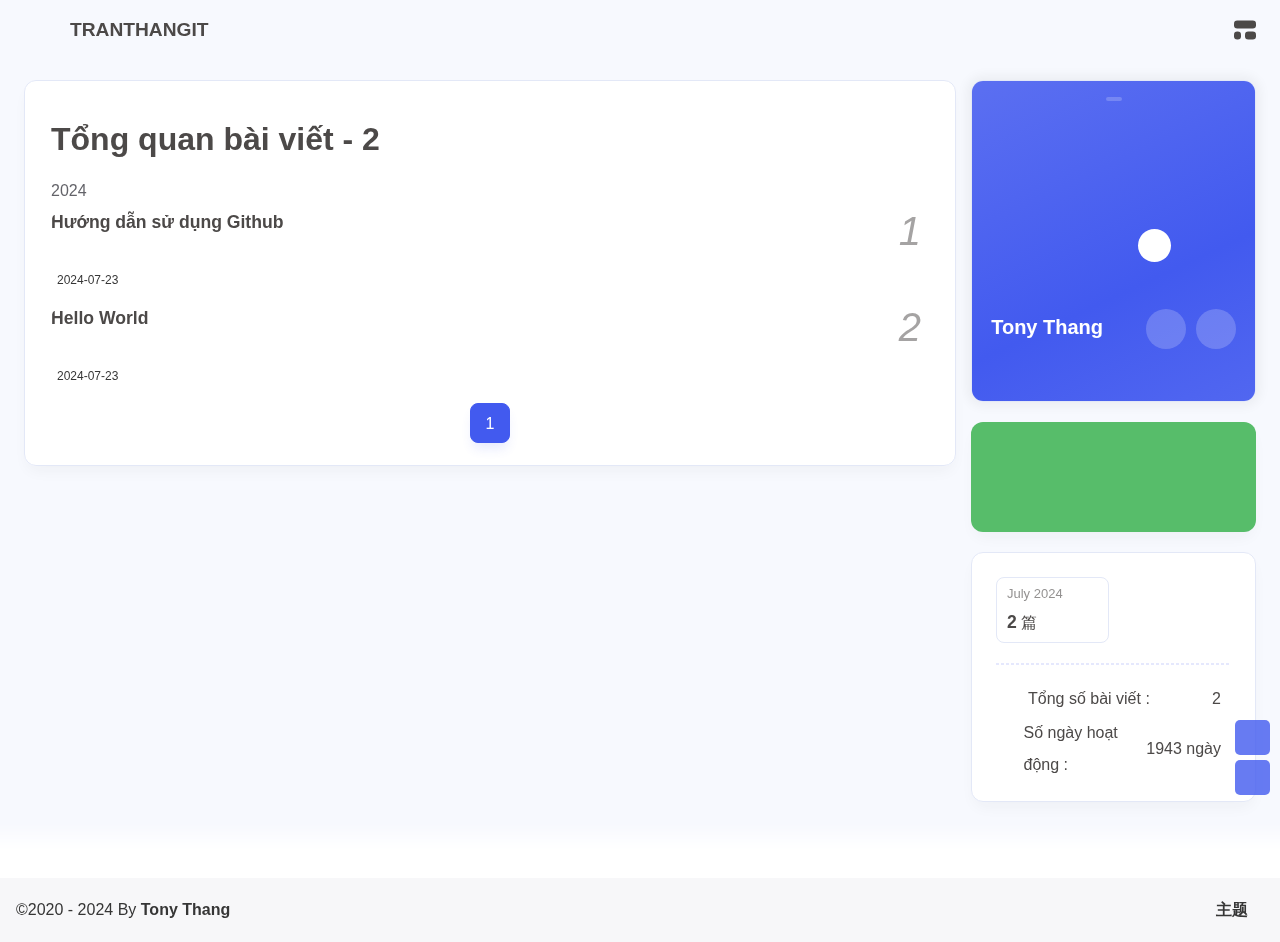
==== archives/index.html @ 361371e6 "Site updated: 2024-07-23 13:48:23" ====
<!DOCTYPE html><html lang="vn" data-theme="light"><head><meta charset="UTF-8"><meta http-equiv="X-UA-Compatible" content="IE=edge"><meta name="viewport" content="width=device-width, initial-scale=1.0, user-scalable=no"><title>Lưu trữ | TRANTHANGIT</title><meta name="author" content="Tony Thang"><meta name="copyright" content="Tony Thang"><meta name="format-detection" content="telephone=no"><meta name="theme-color" content="#f7f9fe"><meta name="mobile-web-app-capable" content="yes"><meta name="apple-touch-fullscreen" content="yes"><meta name="apple-mobile-web-app-title" content="Lưu trữ"><meta name="application-name" content="Lưu trữ"><meta name="apple-mobile-web-app-capable" content="yes"><meta name="apple-mobile-web-app-status-bar-style" content="#f7f9fe"><meta property="og:type" content="website"><meta property="og:title" content="Lưu trữ"><meta property="og:url" content="https://tranthangitblog.github.io/archives/index.html"><meta property="og:site_name" content="TRANTHANGIT"><meta property="og:description" content="Lưu trữ"><meta property="og:locale" content="vn"><meta property="og:image" content="https://bu.dusays.com/2023/04/27/64496e511b09c.jpg"><meta property="article:author" content="Tony Thang"><meta property="article:tag"><meta name="twitter:card" content="summary"><meta name="twitter:image" content="https://bu.dusays.com/2023/04/27/64496e511b09c.jpg"><meta name="description" content="Lưu trữ"><link rel="shortcut icon" href="/favicon.ico"><link rel="canonical" href="https://tranthangitblog.github.io/archives/"><link rel="preconnect" href="//cdn.cbd.int"/><meta name="google-site-verification" content="xxx"/><meta name="baidu-site-verification" content="code-xxx"/><meta name="msvalidate.01" content="xxx"/><link rel="stylesheet" href="/css/index.css"><link rel="stylesheet" href="https://cdn.cbd.int/node-snackbar@0.1.16/dist/snackbar.min.css" media="print" onload="this.media='all'"><link rel="stylesheet" href="https://cdn.cbd.int/@fancyapps/ui@5.0.28/dist/fancybox/fancybox.css" media="print" onload="this.media='all'"><script>const GLOBAL_CONFIG = {
  linkPageTop: undefined,
  peoplecanvas: {"enable":true,"img":"https://upload-bbs.miyoushe.com/upload/2023/09/03/125766904/ee23df8517f3c3e3efc4145658269c06_5714860933110284659.png"},
  postHeadAiDescription: {"enable":true,"gptName":"AnZhiYu","mode":"local","switchBtn":false,"btnLink":"https://afdian.net/item/886a79d4db6711eda42a52540025c377","randomNum":3,"basicWordCount":1000,"key":"xxxx","Referer":"https://xx.xx/"},
  diytitle: {"enable":true,"leaveTitle":"w(ﾟДﾟ)w 不要走！再看看嘛！","backTitle":"♪(^∇^*)欢迎肥来！"},
  LA51: undefined,
  greetingBox: undefined,
  twikooEnvId: '',
  commentBarrageConfig:undefined,
  music_page_default: "nav_music",
  root: '/',
  preloader: {"source":3},
  friends_vue_info: undefined,
  navMusic: true,
  mainTone: undefined,
  authorStatus: {"skills":["🤖️ 数码科技爱好者","🔍 分享与热心帮助","🏠 智能家居小能手","🔨 设计开发一条龙","🤝 专修交互与设计","🏃 脚踏实地行动派","🧱 团队小组发动机","💢 壮汉人狠话不多"]},
  algolia: undefined,
  localSearch: undefined,
  translate: {"defaultEncoding":2,"translateDelay":0,"msgToTraditionalChinese":"Sự phức tạp","msgToSimplifiedChinese":"đơn giản","rightMenuMsgToTraditionalChinese":"Chuyển sang truyền thống","rightMenuMsgToSimplifiedChinese":"Biến thành đơn giản hóa"},
  noticeOutdate: undefined,
  highlight: {"plugin":"highlight.js","highlightCopy":true,"highlightLang":true,"highlightHeightLimit":330},
  copy: {
    success: 'Sao chép thành công',
    error: 'Lỗi sao chép',
    noSupport: 'Trình duyệt không hỗ trợ'
  },
  relativeDate: {
    homepage: false,
    simplehomepage: true,
    post: false
  },
  runtime: 'ngày',
  date_suffix: {
    just: 'Vừa xong',
    min: 'phút trước',
    hour: 'giờ trước',
    day: 'ngày trước',
    month: 'tháng trước'
  },
  copyright: {"copy":true,"copyrightEbable":false,"limitCount":50,"languages":{"author":"Tác giả: Tony Thang","link":"Liên kết: ","source":"Nguồn: TRANTHANGIT","info":"Bản quyền thuộc về tác giả. Vui lòng liên hệ tác giả để được phép sử dụng thương mại. Ghi rõ nguồn khi sử dụng phi thương mại.","copySuccess":"Sao chép thành công. Vui lòng ghi rõ địa chỉ bài viết khi sao chép hoặc chia sẻ."}},
  lightbox: 'fancybox',
  Snackbar: {"chs_to_cht":"Bạn đã chuyển sang chữ phồn thể","cht_to_chs":"Bạn đã chuyển sang chữ giản thể","day_to_night":"Bạn đã chuyển sang chế độ tối","night_to_day":"Bạn đã chuyển sang chế độ sáng","bgLight":"#425AEF","bgDark":"#1f1f1f","position":"top-center"},
  source: {
    justifiedGallery: {
      js: 'https://cdn.cbd.int/flickr-justified-gallery@2.1.2/dist/fjGallery.min.js',
      css: 'https://cdn.cbd.int/flickr-justified-gallery@2.1.2/dist/fjGallery.css'
    }
  },
  isPhotoFigcaption: false,
  islazyload: true,
  isAnchor: false,
  shortcutKey: undefined,
  autoDarkmode: true
}</script><script id="config-diff">var GLOBAL_CONFIG_SITE = {
  configTitle: 'TRANTHANGIT',
  title: 'Lưu trữ',
  postAI: '',
  pageFillDescription: '',
  isPost: false,
  isHome: false,
  isHighlightShrink: false,
  isToc: false,
  postUpdate: '2024-07-23 13:48:21',
  postMainColor: '',
}</script><noscript><style type="text/css">
  #nav {
    opacity: 1
  }
  .justified-gallery img {
    opacity: 1
  }

  #recent-posts time,
  #post-meta time {
    display: inline !important
  }
</style></noscript><script>(win=>{
      win.saveToLocal = {
        set: (key, value, ttl) => {
          if (ttl === 0) return
          const now = Date.now()
          const expiry = now + ttl * 86400000
          const item = {
            value,
            expiry
          }
          localStorage.setItem(key, JSON.stringify(item))
        },
      
        get: key => {
          const itemStr = localStorage.getItem(key)
      
          if (!itemStr) {
            return undefined
          }
          const item = JSON.parse(itemStr)
          const now = Date.now()
      
          if (now > item.expiry) {
            localStorage.removeItem(key)
            return undefined
          }
          return item.value
        }
      }
    
      win.getScript = (url, attr = {}) => new Promise((resolve, reject) => {
        const script = document.createElement('script')
        script.src = url
        script.async = true
        script.onerror = reject
        script.onload = script.onreadystatechange = function() {
          const loadState = this.readyState
          if (loadState && loadState !== 'loaded' && loadState !== 'complete') return
          script.onload = script.onreadystatechange = null
          resolve()
        }

        Object.keys(attr).forEach(key => {
          script.setAttribute(key, attr[key])
        })

        document.head.appendChild(script)
      })
    
      win.getCSS = (url, id = false) => new Promise((resolve, reject) => {
        const link = document.createElement('link')
        link.rel = 'stylesheet'
        link.href = url
        if (id) link.id = id
        link.onerror = reject
        link.onload = link.onreadystatechange = function() {
          const loadState = this.readyState
          if (loadState && loadState !== 'loaded' && loadState !== 'complete') return
          link.onload = link.onreadystatechange = null
          resolve()
        }
        document.head.appendChild(link)
      })
    
      win.activateDarkMode = () => {
        document.documentElement.setAttribute('data-theme', 'dark')
        if (document.querySelector('meta[name="theme-color"]') !== null) {
          document.querySelector('meta[name="theme-color"]').setAttribute('content', '#18171d')
        }
      }
      win.activateLightMode = () => {
        document.documentElement.setAttribute('data-theme', 'light')
        if (document.querySelector('meta[name="theme-color"]') !== null) {
          document.querySelector('meta[name="theme-color"]').setAttribute('content', '#f7f9fe')
        }
      }
      const t = saveToLocal.get('theme')
    
          const isDarkMode = window.matchMedia('(prefers-color-scheme: dark)').matches
          const isLightMode = window.matchMedia('(prefers-color-scheme: light)').matches
          const isNotSpecified = window.matchMedia('(prefers-color-scheme: no-preference)').matches
          const hasNoSupport = !isDarkMode && !isLightMode && !isNotSpecified

          if (t === undefined) {
            if (isLightMode) activateLightMode()
            else if (isDarkMode) activateDarkMode()
            else if (isNotSpecified || hasNoSupport) {
              const now = new Date()
              const hour = now.getHours()
              const isNight = hour <= 6 || hour >= 18
              isNight ? activateDarkMode() : activateLightMode()
            }
            window.matchMedia('(prefers-color-scheme: dark)').addListener(e => {
              if (saveToLocal.get('theme') === undefined) {
                e.matches ? activateDarkMode() : activateLightMode()
              }
            })
          } else if (t === 'light') activateLightMode()
          else activateDarkMode()
        
      const asideStatus = saveToLocal.get('aside-status')
      if (asideStatus !== undefined) {
        if (asideStatus === 'hide') {
          document.documentElement.classList.add('hide-aside')
        } else {
          document.documentElement.classList.remove('hide-aside')
        }
      }
    
      const detectApple = () => {
        if(/iPad|iPhone|iPod|Macintosh/.test(navigator.userAgent)){
          document.documentElement.classList.add('apple')
        }
      }
      detectApple()
    })(window)</script><meta name="generator" content="Hexo 7.3.0"></head><body data-type="anzhiyu"><div id="web_bg"></div><div id="an_music_bg"></div><div id="loading-box" onclick="document.getElementById(&quot;loading-box&quot;).classList.add(&quot;loaded&quot;)"><div class="loading-bg"><img class="loading-img nolazyload" alt="加载头像" src="https://npm.elemecdn.com/anzhiyu-blog-static@1.0.4/img/avatar.jpg"/><div class="loading-image-dot"></div></div></div><script>const preloader = {
  endLoading: () => {
    document.getElementById('loading-box').classList.add("loaded");
  },
  initLoading: () => {
    document.getElementById('loading-box').classList.remove("loaded")
  }
}
window.addEventListener('load',()=> { preloader.endLoading() })
setTimeout(function(){preloader.endLoading();},10000)

if (true) {
  document.addEventListener('pjax:send', () => { preloader.initLoading() })
  document.addEventListener('pjax:complete', () => { preloader.endLoading() })
}</script><link rel="stylesheet" href="https://cdn.cbd.int/anzhiyu-theme-static@1.1.10/progress_bar/progress_bar.css"/><script async="async" src="https://cdn.cbd.int/pace-js@1.2.4/pace.min.js" data-pace-options="{ &quot;restartOnRequestAfter&quot;:false,&quot;eventLag&quot;:false}"></script><div class="page" id="body-wrap"><header class="not-top-img" id="page-header"><nav id="nav"><div id="nav-group"><span id="blog_name"><div class="back-home-button"><i class="anzhiyufont anzhiyu-icon-grip-vertical"></i><div class="back-menu-list-groups"><div class="back-menu-list-group"><div class="back-menu-list-title">网页</div><div class="back-menu-list"><a class="back-menu-item" target="_blank" rel="noopener" href="https://blog.anheyu.com/" title="博客"><img class="back-menu-item-icon" src= "[data-uri]" onerror="this.onerror=null,this.src=&quot;/img/404.jpg&quot;" data-lazy-src="/img/favicon.ico" alt="博客"/><span class="back-menu-item-text">博客</span></a></div></div><div class="back-menu-list-group"><div class="back-menu-list-title">项目</div><div class="back-menu-list"><a class="back-menu-item" target="_blank" rel="noopener" href="https://image.anheyu.com/" title="安知鱼图床"><img class="back-menu-item-icon" src= "[data-uri]" onerror="this.onerror=null,this.src=&quot;/img/404.jpg&quot;" data-lazy-src="https://image.anheyu.com/favicon.ico" alt="安知鱼图床"/><span class="back-menu-item-text">安知鱼图床</span></a></div></div></div></div><a id="site-name" href="/" accesskey="h"><div class="title">TRANTHANGIT</div><i class="anzhiyufont anzhiyu-icon-house-chimney"></i></a><div id="he-plugin-simple"></div><script>var WIDGET = {
  "CONFIG": {
    "modules": "0124",
    "background": "2",
    "tmpColor": "FFFFFF",
    "tmpSize": "16",
    "cityColor": "FFFFFF",
    "citySize": "16",
    "aqiColor": "E8D87B",
    "aqiSize": "16",
    "weatherIconSize": "24",
    "alertIconSize": "18",
    "padding": "10px 10px 10px 10px",
    "shadow": "0",
    "language": "auto",
    "borderRadius": "20",
    "fixed": "true",
    "vertical": "top",
    "horizontal": "left",
    "left": "20",
    "top": "7.1",
    "key": "df245676fb434a0691ead1c63341cd94"
  }
}
</script><link rel="stylesheet" href="https://widget.qweather.net/simple/static/css/he-simple.css?v=1.4.0"/><script src="https://widget.qweather.net/simple/static/js/he-simple.js?v=1.4.0"></script></span><div class="mask-name-container"><div id="name-container"><a id="page-name" href="javascript:anzhiyu.scrollToDest(0, 500)">PAGE_NAME</a></div></div><div id="menus"></div><div id="nav-right"><div class="nav-button only-home" id="travellings_button" title="随机前往一个开往项目网站"><a class="site-page" onclick="anzhiyu.totraveling()" title="随机前往一个开往项目网站" href="javascript:void(0);" rel="external nofollow" data-pjax-state="external"><i class="anzhiyufont anzhiyu-icon-train"></i></a></div><div class="nav-button" id="randomPost_button"><a class="site-page" onclick="toRandomPost()" title="随机前往一个文章" href="javascript:void(0);"><i class="anzhiyufont anzhiyu-icon-dice"></i></a></div><input id="center-console" type="checkbox"/><label class="widget" for="center-console" title="中控台" onclick="anzhiyu.switchConsole();"><i class="left"></i><i class="widget center"></i><i class="widget right"></i></label><div id="console"><div class="console-card-group-reward"><ul class="reward-all console-card"><li class="reward-item"><a href="https://npm.elemecdn.com/anzhiyu-blog@1.1.6/img/post/common/qrcode-weichat.png" target="_blank"><img class="post-qr-code-img" alt="微信" src= "[data-uri]" onerror="this.onerror=null,this.src=&quot;/img/404.jpg&quot;" data-lazy-src="https://npm.elemecdn.com/anzhiyu-blog@1.1.6/img/post/common/qrcode-weichat.png"/></a><div class="post-qr-code-desc">微信</div></li><li class="reward-item"><a href="https://npm.elemecdn.com/anzhiyu-blog@1.1.6/img/post/common/qrcode-alipay.png" target="_blank"><img class="post-qr-code-img" alt="支付宝" src= "[data-uri]" onerror="this.onerror=null,this.src=&quot;/img/404.jpg&quot;" data-lazy-src="https://npm.elemecdn.com/anzhiyu-blog@1.1.6/img/post/common/qrcode-alipay.png"/></a><div class="post-qr-code-desc">支付宝</div></li></ul></div><div class="console-card-group"><div class="console-card-group-left"><div class="console-card" id="card-newest-comments"><div class="card-content"><div class="author-content-item-tips">互动</div><span class="author-content-item-title"> Bình luận mới nhất</span></div><div class="aside-list"><span>Đang tải...</span></div></div></div><div class="console-card-group-right"><div class="console-card tags"><div class="card-content"><div class="author-content-item-tips">兴趣点</div><span class="author-content-item-title">寻找你感兴趣的领域</span></div></div><div class="console-card history"><div class="item-headline"><i class="anzhiyufont anzhiyu-icon-box-archiv"></i><span>文章</span></div><div class="card-archives"><div class="item-headline"><i class="anzhiyufont anzhiyu-icon-archive"></i><span>Lưu trữ</span></div><ul class="card-archive-list"><li class="card-archive-list-item"><a class="card-archive-list-link" href="/archives/2024/07/"><span class="card-archive-list-date">July 2024</span><div class="card-archive-list-count-group"><span class="card-archive-list-count">2</span><span>篇</span></div></a></li></ul></div><hr/></div></div></div><div class="button-group"><div class="console-btn-item"><a class="darkmode_switchbutton" title="显示模式切换" href="javascript:void(0);"><i class="anzhiyufont anzhiyu-icon-moon"></i></a></div><div class="console-btn-item" id="consoleHideAside" onclick="anzhiyu.hideAsideBtn()" title="边栏显示控制"><a class="asideSwitch"><i class="anzhiyufont anzhiyu-icon-arrows-left-right"></i></a></div><div class="console-btn-item" id="consoleMusic" onclick="anzhiyu.musicToggle()" title="音乐开关"><a class="music-switch"><i class="anzhiyufont anzhiyu-icon-music"></i></a></div></div><div class="console-mask" onclick="anzhiyu.hideConsole()" href="javascript:void(0);"></div></div><div class="nav-button" id="nav-totop"><a class="totopbtn" href="javascript:void(0);"><i class="anzhiyufont anzhiyu-icon-arrow-up"></i><span id="percent" onclick="anzhiyu.scrollToDest(0,500)">0</span></a></div><div id="toggle-menu"><a class="site-page" href="javascript:void(0);" title="切换"><i class="anzhiyufont anzhiyu-icon-bars"></i></a></div></div></div></nav></header><main id="blog-container"><div class="layout" id="content-inner"><div id="archive"><div class="article-sort-title">Tổng quan bài viết - 2</div><div class="article-sort"><div class="article-sort-item year"><span>2024</span></div><div class="article-sort-item no-article-cover"><div class="article-sort-item-info"><a class="article-sort-item-title" href="/2024/07/23/huong-dan-dung-github/" title="Hướng dẫn sử dụng Github">Hướng dẫn sử dụng Github</a><span class="article-sort-item-index">1</span><div class="article-meta-wrap"><div class="article-sort-item-time"><i class="anzhiyufont anzhiyu-icon-calendar-alt"></i><time class="post-meta-date-created" datetime="2024-07-23T05:43:00.144Z" title="Đăng vào 2024-07-23 12:43:00">2024-07-23</time></div></div></div></div><div class="article-sort-item no-article-cover"><div class="article-sort-item-info"><a class="article-sort-item-title" href="/2024/07/23/hello-world/" title="Hello World">Hello World</a><span class="article-sort-item-index">2</span><div class="article-meta-wrap"><div class="article-sort-item-time"><i class="anzhiyufont anzhiyu-icon-calendar-alt"></i><time class="post-meta-date-created" datetime="2024-07-23T02:43:08.341Z" title="Đăng vào 2024-07-23 09:43:08">2024-07-23</time></div></div></div></div></div><nav id="pagination"><div class="pagination"><span class="page-number current">1</span></div></nav></div><div class="aside-content" id="aside-content"><div class="card-widget card-info"><div class="card-content"><div class="author-info__sayhi" id="author-info__sayhi" onclick="anzhiyu.changeSayHelloText()"></div><div class="author-info-avatar"><img class="avatar-img" src= "[data-uri]" onerror="this.onerror=null,this.src=&quot;/img/404.jpg&quot;" data-lazy-src="https://bu.dusays.com/2023/04/27/64496e511b09c.jpg" onerror="this.onerror=null;this.src='/img/friend_404.gif'" alt="avatar"/><div class="author-status"><img class="g-status" src= "[data-uri]" onerror="this.onerror=null,this.src=&quot;/img/404.jpg&quot;" data-lazy-src="https://parspng.com/wp-content/uploads/2022/07/tickpng.parspng.com-4.png" alt="status"/></div></div><div class="author-info__description"></div><div class="author-info__bottom-group"><a class="author-info__bottom-group-left" href="/"><h1 class="author-info__name">Tony Thang</h1><div class="author-info__desc"></div></a><div class="card-info-social-icons is-center"><a class="social-icon faa-parent animated-hover" href="https://github.com/anzhiyu-c" target="_blank" title="Github"><i class="anzhiyufont anzhiyu-icon-github"></i></a><a class="social-icon faa-parent animated-hover" href="https://space.bilibili.com/372204786" target="_blank" title="BiliBili"><i class="anzhiyufont anzhiyu-icon-bilibili"></i></a></div></div></div></div><div class="card-widget anzhiyu-right-widget" id="card-wechat" onclick="null"><div id="flip-wrapper"><div id="flip-content"><div class="face" style="background: url(https://bu.dusays.com/2023/01/13/63c02edf44033.png) center center / 100% no-repeat"></div><div class="back face" style="background: url(https://bu.dusays.com/2023/05/13/645fa415e8694.png) center center / 100% no-repeat"></div></div></div></div><div class="sticky_layout"><div class="card-widget"><div class="card-archives"><div class="item-headline"><i class="anzhiyufont anzhiyu-icon-archive"></i><span>Lưu trữ</span></div><ul class="card-archive-list"><li class="card-archive-list-item"><a class="card-archive-list-link" href="/archives/2024/07/"><span class="card-archive-list-date">July 2024</span><div class="card-archive-list-count-group"><span class="card-archive-list-count">2</span><span>篇</span></div></a></li></ul></div><hr/><div class="card-webinfo"><div class="item-headline"><i class="anzhiyufont anzhiyu-icon-chart-line"></i><span>Thông tin website</span></div><div class="webinfo"><div class="webinfo-item"><div class="webinfo-item-title"><i class="anzhiyufont anzhiyu-icon-file-lines"></i><div class="item-name">Tổng số bài viết :</div></div><div class="item-count">2</div></div><div class="webinfo-item"><div class="webinfo-item-title"><i class="anzhiyufont anzhiyu-icon-stopwatch"></i><div class="item-name">Số ngày hoạt động :</div></div><div class="item-count" id="runtimeshow" data-publishDate="2021-03-31T17:00:00.000Z"><i class="anzhiyufont anzhiyu-icon-spinner anzhiyu-spin"></i></div></div></div></div></div></div></div></div></main><footer id="footer"><div id="footer-wrap"></div><div id="footer-bar"><div class="footer-bar-links"><div class="footer-bar-left"><div id="footer-bar-tips"><div class="copyright">&copy;2020 - 2024 By <a class="footer-bar-link" href="/" title="Tony Thang" target="_blank">Tony Thang</a></div></div><div id="footer-type-tips"></div></div><div class="footer-bar-right"><a class="footer-bar-link" target="_blank" rel="noopener" href="https://github.com/anzhiyu-c/hexo-theme-anzhiyu" title="主题">主题</a></div></div></div></footer></div><div id="sidebar"><div id="menu-mask"></div><div id="sidebar-menus"><div class="sidebar-site-data site-data is-center"><a href="/archives/" title="archive"><div class="headline">Bài viết</div><div class="length-num">2</div></a><a href="/tags/" title="tag"><div class="headline">Thẻ</div><div class="length-num">0</div></a><a href="/categories/" title="category"><div class="headline">Danh mục</div><div class="length-num">0</div></a></div><span class="sidebar-menu-item-title">Chức năng</span><div class="sidebar-menu-item"><a class="darkmode_switchbutton menu-child" href="javascript:void(0);" title="Chế độ hiển thị"><i class="anzhiyufont anzhiyu-icon-circle-half-stroke"></i><span>Chế độ hiển thị</span></a></div><div class="back-menu-list-groups"><div class="back-menu-list-group"><div class="back-menu-list-title">网页</div><div class="back-menu-list"><a class="back-menu-item" target="_blank" rel="noopener" href="https://blog.anheyu.com/" title="博客"><img class="back-menu-item-icon" src= "[data-uri]" onerror="this.onerror=null,this.src=&quot;/img/404.jpg&quot;" data-lazy-src="/img/favicon.ico" alt="博客"/><span class="back-menu-item-text">博客</span></a></div></div><div class="back-menu-list-group"><div class="back-menu-list-title">项目</div><div class="back-menu-list"><a class="back-menu-item" target="_blank" rel="noopener" href="https://image.anheyu.com/" title="安知鱼图床"><img class="back-menu-item-icon" src= "[data-uri]" onerror="this.onerror=null,this.src=&quot;/img/404.jpg&quot;" data-lazy-src="https://image.anheyu.com/favicon.ico" alt="安知鱼图床"/><span class="back-menu-item-text">安知鱼图床</span></a></div></div></div><span class="sidebar-menu-item-title">标签</span></div></div><div id="rightside"><div id="rightside-config-hide"><button id="translateLink" type="button" title="Chuyển đổi giản thể/phồn thể">Sự phức tạp</button><button id="darkmode" type="button" title="Chuyển đổi chế độ sáng/tối"><i class="anzhiyufont anzhiyu-icon-circle-half-stroke"></i></button><button id="hide-aside-btn" type="button" title="Chuyển đổi một cột/hai cột"><i class="anzhiyufont anzhiyu-icon-arrows-left-right"></i></button></div><div id="rightside-config-show"><button id="rightside-config" type="button" title="Cài đặt"><i class="anzhiyufont anzhiyu-icon-gear"></i></button><button id="go-up" type="button" title="Về đầu trang"><i class="anzhiyufont anzhiyu-icon-arrow-up"></i></button></div></div><div id="nav-music"><a id="nav-music-hoverTips" onclick="anzhiyu.musicToggle()" accesskey="m">播放音乐</a><div id="console-music-bg"></div><meting-js id="8152976493" server="netease" type="playlist" mutex="true" preload="none" theme="var(--anzhiyu-main)" data-lrctype="0" order="random" volume="0.7"></meting-js></div><div id="rightMenu"><div class="rightMenu-group rightMenu-small"><div class="rightMenu-item" id="menu-backward"><i class="anzhiyufont anzhiyu-icon-arrow-left"></i></div><div class="rightMenu-item" id="menu-forward"><i class="anzhiyufont anzhiyu-icon-arrow-right"></i></div><div class="rightMenu-item" id="menu-refresh"><i class="anzhiyufont anzhiyu-icon-arrow-rotate-right" style="font-size: 1rem;"></i></div><div class="rightMenu-item" id="menu-top"><i class="anzhiyufont anzhiyu-icon-arrow-up"></i></div></div><div class="rightMenu-group rightMenu-line rightMenuPlugin"><div class="rightMenu-item" id="menu-copytext"><i class="anzhiyufont anzhiyu-icon-copy"></i><span>复制选中文本</span></div><div class="rightMenu-item" id="menu-pastetext"><i class="anzhiyufont anzhiyu-icon-paste"></i><span>粘贴文本</span></div><a class="rightMenu-item" id="menu-commenttext"><i class="anzhiyufont anzhiyu-icon-comment-medical"></i><span>引用到评论</span></a><div class="rightMenu-item" id="menu-newwindow"><i class="anzhiyufont anzhiyu-icon-window-restore"></i><span>新窗口打开</span></div><div class="rightMenu-item" id="menu-copylink"><i class="anzhiyufont anzhiyu-icon-link"></i><span>复制链接地址</span></div><div class="rightMenu-item" id="menu-copyimg"><i class="anzhiyufont anzhiyu-icon-images"></i><span>复制此图片</span></div><div class="rightMenu-item" id="menu-downloadimg"><i class="anzhiyufont anzhiyu-icon-download"></i><span>下载此图片</span></div><div class="rightMenu-item" id="menu-newwindowimg"><i class="anzhiyufont anzhiyu-icon-window-restore"></i><span>新窗口打开图片</span></div><div class="rightMenu-item" id="menu-search"><i class="anzhiyufont anzhiyu-icon-magnifying-glass"></i><span>站内搜索</span></div><div class="rightMenu-item" id="menu-searchBaidu"><i class="anzhiyufont anzhiyu-icon-magnifying-glass"></i><span>百度搜索</span></div><div class="rightMenu-item" id="menu-music-toggle"><i class="anzhiyufont anzhiyu-icon-play"></i><span>播放音乐</span></div><div class="rightMenu-item" id="menu-music-back"><i class="anzhiyufont anzhiyu-icon-backward"></i><span>切换到上一首</span></div><div class="rightMenu-item" id="menu-music-forward"><i class="anzhiyufont anzhiyu-icon-forward"></i><span>切换到下一首</span></div><div class="rightMenu-item" id="menu-music-playlist" onclick="window.open(&quot;https://y.qq.com/n/ryqq/playlist/8802438608&quot;, &quot;_blank&quot;);" style="display: none;"><i class="anzhiyufont anzhiyu-icon-radio"></i><span>查看所有歌曲</span></div><div class="rightMenu-item" id="menu-music-copyMusicName"><i class="anzhiyufont anzhiyu-icon-copy"></i><span>复制歌名</span></div></div><div class="rightMenu-group rightMenu-line rightMenuOther"><a class="rightMenu-item menu-link" id="menu-randomPost"><i class="anzhiyufont anzhiyu-icon-shuffle"></i><span>随便逛逛</span></a><a class="rightMenu-item menu-link" href="/categories/"><i class="anzhiyufont anzhiyu-icon-cube"></i><span>博客分类</span></a><a class="rightMenu-item menu-link" href="/tags/"><i class="anzhiyufont anzhiyu-icon-tags"></i><span>文章标签</span></a></div><div class="rightMenu-group rightMenu-line rightMenuOther"><a class="rightMenu-item" id="menu-copy" href="javascript:void(0);"><i class="anzhiyufont anzhiyu-icon-copy"></i><span>复制地址</span></a><a class="rightMenu-item" id="menu-commentBarrage" href="javascript:void(0);"><i class="anzhiyufont anzhiyu-icon-message"></i><span class="menu-commentBarrage-text">关闭热评</span></a><a class="rightMenu-item" id="menu-darkmode" href="javascript:void(0);"><i class="anzhiyufont anzhiyu-icon-circle-half-stroke"></i><span class="menu-darkmode-text">深色模式</span></a><a class="rightMenu-item" id="menu-translate" href="javascript:void(0);"><i class="anzhiyufont anzhiyu-icon-language"></i><span>Chuyển sang truyền thống</span></a></div></div><div id="rightmenu-mask"></div><div><script src="/js/utils.js"></script><script src="/js/main.js"></script><script src="/js/tw_cn.js"></script><script src="https://cdn.cbd.int/@fancyapps/ui@5.0.28/dist/fancybox/fancybox.umd.js"></script><script src="https://cdn.cbd.int/instant.page@5.2.0/instantpage.js" type="module"></script><script src="https://cdn.cbd.int/vanilla-lazyload@17.8.5/dist/lazyload.iife.min.js"></script><script src="https://cdn.cbd.int/node-snackbar@0.1.16/dist/snackbar.min.js"></script><canvas id="universe"></canvas><script async src="https://npm.elemecdn.com/anzhiyu-theme-static@1.0.0/dark/dark.js"></script><script>// 消除控制台打印
var HoldLog = console.log;
console.log = function () {};
let now1 = new Date();
queueMicrotask(() => {
  const Log = function () {
    HoldLog.apply(console, arguments);
  }; //在恢复前输出日志
  const grt = new Date("04/01/2021 00:00:00"); //此处修改你的建站时间或者网站上线时间
  now1.setTime(now1.getTime() + 250);
  const days = (now1 - grt) / 1000 / 60 / 60 / 24;
  const dnum = Math.floor(days);
  const ascll = [
    `欢迎使用安知鱼!`,
    `生活明朗, 万物可爱`,
    `
        
       █████╗ ███╗   ██╗███████╗██╗  ██╗██╗██╗   ██╗██╗   ██╗
      ██╔══██╗████╗  ██║╚══███╔╝██║  ██║██║╚██╗ ██╔╝██║   ██║
      ███████║██╔██╗ ██║  ███╔╝ ███████║██║ ╚████╔╝ ██║   ██║
      ██╔══██║██║╚██╗██║ ███╔╝  ██╔══██║██║  ╚██╔╝  ██║   ██║
      ██║  ██║██║ ╚████║███████╗██║  ██║██║   ██║   ╚██████╔╝
      ╚═╝  ╚═╝╚═╝  ╚═══╝╚══════╝╚═╝  ╚═╝╚═╝   ╚═╝    ╚═════╝
        
        `,
    "已上线",
    dnum,
    "天",
    "©2020 By 安知鱼 V1.6.12",
  ];
  const ascll2 = [`NCC2-036`, `调用前置摄像头拍照成功，识别为【小笨蛋】.`, `Photo captured: `, `🤪`];

  setTimeout(
    Log.bind(
      console,
      `\n%c${ascll[0]} %c ${ascll[1]} %c ${ascll[2]} %c${ascll[3]}%c ${ascll[4]}%c ${ascll[5]}\n\n%c ${ascll[6]}\n`,
      "color:#425AEF",
      "",
      "color:#425AEF",
      "color:#425AEF",
      "",
      "color:#425AEF",
      ""
    )
  );
  setTimeout(
    Log.bind(
      console,
      `%c ${ascll2[0]} %c ${ascll2[1]} %c \n${ascll2[2]} %c\n${ascll2[3]}\n`,
      "color:white; background-color:#4fd953",
      "",
      "",
      'background:url("https://npm.elemecdn.com/anzhiyu-blog@1.1.6/img/post/common/tinggge.gif") no-repeat;font-size:450%'
    )
  );

  setTimeout(Log.bind(console, "%c WELCOME %c 你好，小笨蛋.", "color:white; background-color:#4f90d9", ""));

  setTimeout(
    console.warn.bind(
      console,
      "%c ⚡ Powered by 安知鱼 %c 你正在访问 Tony Thang 的博客.",
      "color:white; background-color:#f0ad4e",
      ""
    )
  );

  setTimeout(Log.bind(console, "%c W23-12 %c 你已打开控制台.", "color:white; background-color:#4f90d9", ""));

  setTimeout(
    console.warn.bind(console, "%c S013-782 %c 你现在正处于监控中.", "color:white; background-color:#d9534f", "")
  );
});</script><script async src="/anzhiyu/random.js"></script><div class="js-pjax"><input type="hidden" name="page-type" id="page-type" value="anzhiyu"></div><script>var visitorMail = "";
</script><script async data-pjax src="https://cdn.cbd.int/anzhiyu-theme-static@1.0.0/waterfall/waterfall.js"></script><script src="https://lf3-cdn-tos.bytecdntp.com/cdn/expire-1-M/qrcodejs/1.0.0/qrcode.min.js"></script><link rel="stylesheet" href="https://cdn.cbd.int/anzhiyu-theme-static@1.1.9/icon/ali_iconfont_css.css"><link rel="stylesheet" href="https://cdn.cbd.int/anzhiyu-theme-static@1.0.0/aplayer/APlayer.min.css" media="print" onload="this.media='all'"><script src="https://cdn.cbd.int/anzhiyu-blog-static@1.0.1/js/APlayer.min.js"></script><script src="https://cdn.cbd.int/hexo-anzhiyu-music@1.0.1/assets/js/Meting2.min.js"></script><script src="https://cdn.cbd.int/pjax@0.2.8/pjax.min.js"></script><script>let pjaxSelectors = ["head > title","#config-diff","#body-wrap","#rightside-config-hide","#rightside-config-show",".js-pjax"]
var pjax = new Pjax({
  elements: 'a:not([target="_blank"])',
  selectors: pjaxSelectors,
  cacheBust: false,
  analytics: false,
  scrollRestoration: false
})

document.addEventListener('pjax:send', function () {
  // removeEventListener scroll 
  anzhiyu.removeGlobalFnEvent('pjax')
  anzhiyu.removeGlobalFnEvent('themeChange')

  document.getElementById('rightside').classList.remove('rightside-show')
  
  if (window.aplayers) {
    for (let i = 0; i < window.aplayers.length; i++) {
      if (!window.aplayers[i].options.fixed) {
        window.aplayers[i].destroy()
      }
    }
  }

  typeof typed === 'object' && typed.destroy()

  //reset readmode
  const $bodyClassList = document.body.classList
  $bodyClassList.contains('read-mode') && $bodyClassList.remove('read-mode')
})

document.addEventListener('pjax:complete', function () {
  window.refreshFn()

  document.querySelectorAll('script[data-pjax]').forEach(item => {
    const newScript = document.createElement('script')
    const content = item.text || item.textContent || item.innerHTML || ""
    Array.from(item.attributes).forEach(attr => newScript.setAttribute(attr.name, attr.value))
    newScript.appendChild(document.createTextNode(content))
    item.parentNode.replaceChild(newScript, item)
  })

  GLOBAL_CONFIG.islazyload && window.lazyLoadInstance.update()

  typeof panguInit === 'function' && panguInit()

  // google analytics
  typeof gtag === 'function' && gtag('config', '', {'page_path': window.location.pathname});

  // baidu analytics
  typeof _hmt === 'object' && _hmt.push(['_trackPageview',window.location.pathname]);

  typeof loadMeting === 'function' && document.getElementsByClassName('aplayer').length && loadMeting()

  // prismjs
  typeof Prism === 'object' && Prism.highlightAll()
})

document.addEventListener('pjax:error', e => {
  if (e.request.status === 404) {
    pjax.loadUrl('/404.html')
  }
})</script><script charset="UTF-8" src="https://cdn.cbd.int/anzhiyu-theme-static@1.1.5/accesskey/accesskey.js"></script></div><div id="popup-window"><div class="popup-window-title">通知</div><div class="popup-window-divider"></div><div class="popup-window-content"><div class="popup-tip">你好呀</div><div class="popup-link"><i class="anzhiyufont anzhiyu-icon-arrow-circle-right"></i></div></div></div></body></html>
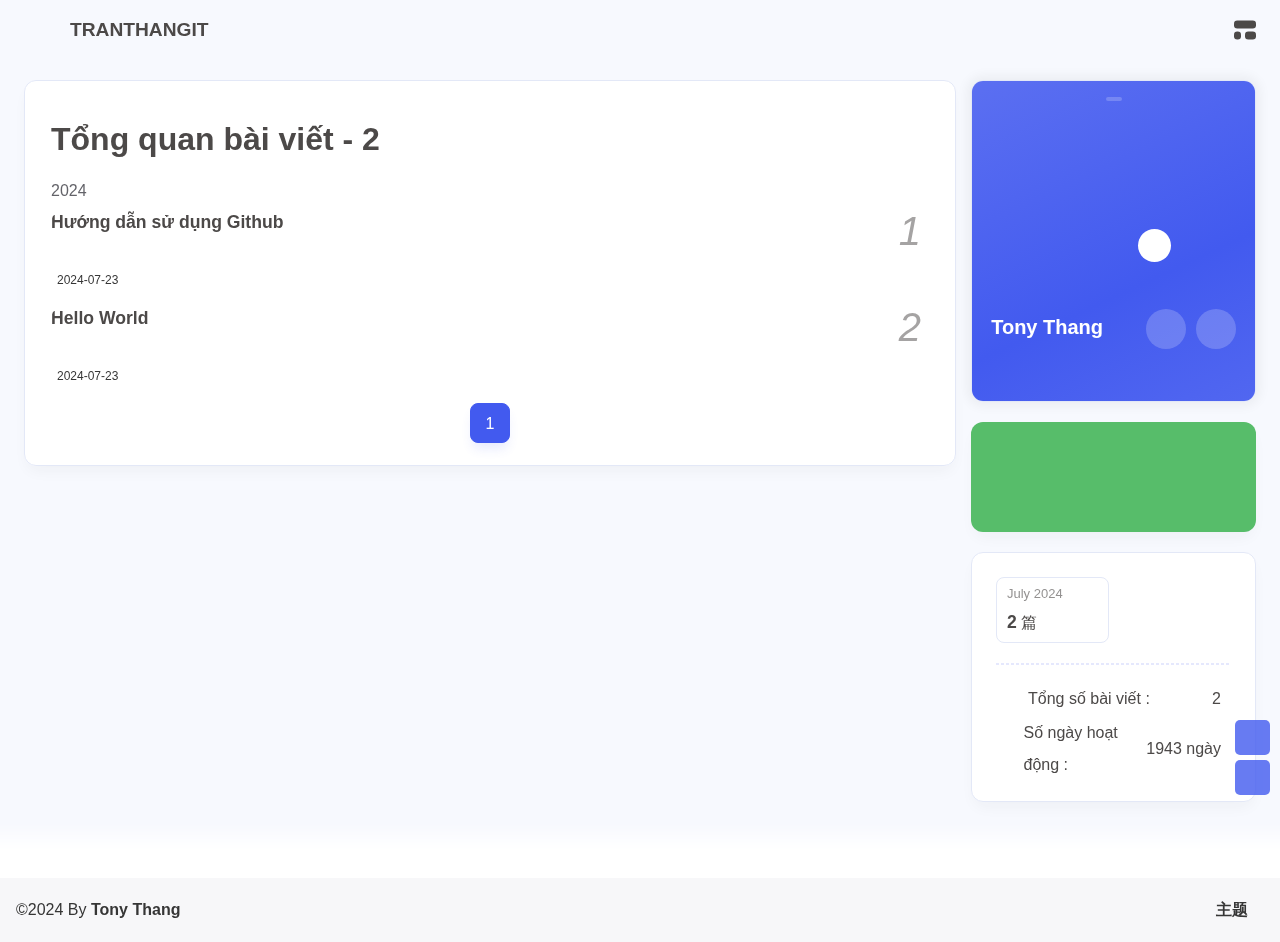
==== commit edfcdce2: "Site updated: 2024-07-23 14:00:34" ====
--- a/archives/index.html
+++ b/archives/index.html
@@ -60,7 +60,7 @@
   isHome: false,
   isHighlightShrink: false,
   isToc: false,
-  postUpdate: '2024-07-23 13:48:21',
+  postUpdate: '2024-07-23 14:00:31',
   postMainColor: '',
 }</script><noscript><style type="text/css">
   #nav {
@@ -227,7 +227,7 @@
     "key": "df245676fb434a0691ead1c63341cd94"
   }
 }
-</script><link rel="stylesheet" href="https://widget.qweather.net/simple/static/css/he-simple.css?v=1.4.0"/><script src="https://widget.qweather.net/simple/static/js/he-simple.js?v=1.4.0"></script></span><div class="mask-name-container"><div id="name-container"><a id="page-name" href="javascript:anzhiyu.scrollToDest(0, 500)">PAGE_NAME</a></div></div><div id="menus"></div><div id="nav-right"><div class="nav-button only-home" id="travellings_button" title="随机前往一个开往项目网站"><a class="site-page" onclick="anzhiyu.totraveling()" title="随机前往一个开往项目网站" href="javascript:void(0);" rel="external nofollow" data-pjax-state="external"><i class="anzhiyufont anzhiyu-icon-train"></i></a></div><div class="nav-button" id="randomPost_button"><a class="site-page" onclick="toRandomPost()" title="随机前往一个文章" href="javascript:void(0);"><i class="anzhiyufont anzhiyu-icon-dice"></i></a></div><input id="center-console" type="checkbox"/><label class="widget" for="center-console" title="中控台" onclick="anzhiyu.switchConsole();"><i class="left"></i><i class="widget center"></i><i class="widget right"></i></label><div id="console"><div class="console-card-group-reward"><ul class="reward-all console-card"><li class="reward-item"><a href="https://npm.elemecdn.com/anzhiyu-blog@1.1.6/img/post/common/qrcode-weichat.png" target="_blank"><img class="post-qr-code-img" alt="微信" src= "[data-uri]" onerror="this.onerror=null,this.src=&quot;/img/404.jpg&quot;" data-lazy-src="https://npm.elemecdn.com/anzhiyu-blog@1.1.6/img/post/common/qrcode-weichat.png"/></a><div class="post-qr-code-desc">微信</div></li><li class="reward-item"><a href="https://npm.elemecdn.com/anzhiyu-blog@1.1.6/img/post/common/qrcode-alipay.png" target="_blank"><img class="post-qr-code-img" alt="支付宝" src= "[data-uri]" onerror="this.onerror=null,this.src=&quot;/img/404.jpg&quot;" data-lazy-src="https://npm.elemecdn.com/anzhiyu-blog@1.1.6/img/post/common/qrcode-alipay.png"/></a><div class="post-qr-code-desc">支付宝</div></li></ul></div><div class="console-card-group"><div class="console-card-group-left"><div class="console-card" id="card-newest-comments"><div class="card-content"><div class="author-content-item-tips">互动</div><span class="author-content-item-title"> Bình luận mới nhất</span></div><div class="aside-list"><span>Đang tải...</span></div></div></div><div class="console-card-group-right"><div class="console-card tags"><div class="card-content"><div class="author-content-item-tips">兴趣点</div><span class="author-content-item-title">寻找你感兴趣的领域</span></div></div><div class="console-card history"><div class="item-headline"><i class="anzhiyufont anzhiyu-icon-box-archiv"></i><span>文章</span></div><div class="card-archives"><div class="item-headline"><i class="anzhiyufont anzhiyu-icon-archive"></i><span>Lưu trữ</span></div><ul class="card-archive-list"><li class="card-archive-list-item"><a class="card-archive-list-link" href="/archives/2024/07/"><span class="card-archive-list-date">July 2024</span><div class="card-archive-list-count-group"><span class="card-archive-list-count">2</span><span>篇</span></div></a></li></ul></div><hr/></div></div></div><div class="button-group"><div class="console-btn-item"><a class="darkmode_switchbutton" title="显示模式切换" href="javascript:void(0);"><i class="anzhiyufont anzhiyu-icon-moon"></i></a></div><div class="console-btn-item" id="consoleHideAside" onclick="anzhiyu.hideAsideBtn()" title="边栏显示控制"><a class="asideSwitch"><i class="anzhiyufont anzhiyu-icon-arrows-left-right"></i></a></div><div class="console-btn-item" id="consoleMusic" onclick="anzhiyu.musicToggle()" title="音乐开关"><a class="music-switch"><i class="anzhiyufont anzhiyu-icon-music"></i></a></div></div><div class="console-mask" onclick="anzhiyu.hideConsole()" href="javascript:void(0);"></div></div><div class="nav-button" id="nav-totop"><a class="totopbtn" href="javascript:void(0);"><i class="anzhiyufont anzhiyu-icon-arrow-up"></i><span id="percent" onclick="anzhiyu.scrollToDest(0,500)">0</span></a></div><div id="toggle-menu"><a class="site-page" href="javascript:void(0);" title="切换"><i class="anzhiyufont anzhiyu-icon-bars"></i></a></div></div></div></nav></header><main id="blog-container"><div class="layout" id="content-inner"><div id="archive"><div class="article-sort-title">Tổng quan bài viết - 2</div><div class="article-sort"><div class="article-sort-item year"><span>2024</span></div><div class="article-sort-item no-article-cover"><div class="article-sort-item-info"><a class="article-sort-item-title" href="/2024/07/23/huong-dan-dung-github/" title="Hướng dẫn sử dụng Github">Hướng dẫn sử dụng Github</a><span class="article-sort-item-index">1</span><div class="article-meta-wrap"><div class="article-sort-item-time"><i class="anzhiyufont anzhiyu-icon-calendar-alt"></i><time class="post-meta-date-created" datetime="2024-07-23T05:43:00.144Z" title="Đăng vào 2024-07-23 12:43:00">2024-07-23</time></div></div></div></div><div class="article-sort-item no-article-cover"><div class="article-sort-item-info"><a class="article-sort-item-title" href="/2024/07/23/hello-world/" title="Hello World">Hello World</a><span class="article-sort-item-index">2</span><div class="article-meta-wrap"><div class="article-sort-item-time"><i class="anzhiyufont anzhiyu-icon-calendar-alt"></i><time class="post-meta-date-created" datetime="2024-07-23T02:43:08.341Z" title="Đăng vào 2024-07-23 09:43:08">2024-07-23</time></div></div></div></div></div><nav id="pagination"><div class="pagination"><span class="page-number current">1</span></div></nav></div><div class="aside-content" id="aside-content"><div class="card-widget card-info"><div class="card-content"><div class="author-info__sayhi" id="author-info__sayhi" onclick="anzhiyu.changeSayHelloText()"></div><div class="author-info-avatar"><img class="avatar-img" src= "[data-uri]" onerror="this.onerror=null,this.src=&quot;/img/404.jpg&quot;" data-lazy-src="https://bu.dusays.com/2023/04/27/64496e511b09c.jpg" onerror="this.onerror=null;this.src='/img/friend_404.gif'" alt="avatar"/><div class="author-status"><img class="g-status" src= "[data-uri]" onerror="this.onerror=null,this.src=&quot;/img/404.jpg&quot;" data-lazy-src="https://parspng.com/wp-content/uploads/2022/07/tickpng.parspng.com-4.png" alt="status"/></div></div><div class="author-info__description"></div><div class="author-info__bottom-group"><a class="author-info__bottom-group-left" href="/"><h1 class="author-info__name">Tony Thang</h1><div class="author-info__desc"></div></a><div class="card-info-social-icons is-center"><a class="social-icon faa-parent animated-hover" href="https://github.com/anzhiyu-c" target="_blank" title="Github"><i class="anzhiyufont anzhiyu-icon-github"></i></a><a class="social-icon faa-parent animated-hover" href="https://space.bilibili.com/372204786" target="_blank" title="BiliBili"><i class="anzhiyufont anzhiyu-icon-bilibili"></i></a></div></div></div></div><div class="card-widget anzhiyu-right-widget" id="card-wechat" onclick="null"><div id="flip-wrapper"><div id="flip-content"><div class="face" style="background: url(https://bu.dusays.com/2023/01/13/63c02edf44033.png) center center / 100% no-repeat"></div><div class="back face" style="background: url(https://bu.dusays.com/2023/05/13/645fa415e8694.png) center center / 100% no-repeat"></div></div></div></div><div class="sticky_layout"><div class="card-widget"><div class="card-archives"><div class="item-headline"><i class="anzhiyufont anzhiyu-icon-archive"></i><span>Lưu trữ</span></div><ul class="card-archive-list"><li class="card-archive-list-item"><a class="card-archive-list-link" href="/archives/2024/07/"><span class="card-archive-list-date">July 2024</span><div class="card-archive-list-count-group"><span class="card-archive-list-count">2</span><span>篇</span></div></a></li></ul></div><hr/><div class="card-webinfo"><div class="item-headline"><i class="anzhiyufont anzhiyu-icon-chart-line"></i><span>Thông tin website</span></div><div class="webinfo"><div class="webinfo-item"><div class="webinfo-item-title"><i class="anzhiyufont anzhiyu-icon-file-lines"></i><div class="item-name">Tổng số bài viết :</div></div><div class="item-count">2</div></div><div class="webinfo-item"><div class="webinfo-item-title"><i class="anzhiyufont anzhiyu-icon-stopwatch"></i><div class="item-name">Số ngày hoạt động :</div></div><div class="item-count" id="runtimeshow" data-publishDate="2021-03-31T17:00:00.000Z"><i class="anzhiyufont anzhiyu-icon-spinner anzhiyu-spin"></i></div></div></div></div></div></div></div></div></main><footer id="footer"><div id="footer-wrap"></div><div id="footer-bar"><div class="footer-bar-links"><div class="footer-bar-left"><div id="footer-bar-tips"><div class="copyright">&copy;2020 - 2024 By <a class="footer-bar-link" href="/" title="Tony Thang" target="_blank">Tony Thang</a></div></div><div id="footer-type-tips"></div></div><div class="footer-bar-right"><a class="footer-bar-link" target="_blank" rel="noopener" href="https://github.com/anzhiyu-c/hexo-theme-anzhiyu" title="主题">主题</a></div></div></div></footer></div><div id="sidebar"><div id="menu-mask"></div><div id="sidebar-menus"><div class="sidebar-site-data site-data is-center"><a href="/archives/" title="archive"><div class="headline">Bài viết</div><div class="length-num">2</div></a><a href="/tags/" title="tag"><div class="headline">Thẻ</div><div class="length-num">0</div></a><a href="/categories/" title="category"><div class="headline">Danh mục</div><div class="length-num">0</div></a></div><span class="sidebar-menu-item-title">Chức năng</span><div class="sidebar-menu-item"><a class="darkmode_switchbutton menu-child" href="javascript:void(0);" title="Chế độ hiển thị"><i class="anzhiyufont anzhiyu-icon-circle-half-stroke"></i><span>Chế độ hiển thị</span></a></div><div class="back-menu-list-groups"><div class="back-menu-list-group"><div class="back-menu-list-title">网页</div><div class="back-menu-list"><a class="back-menu-item" target="_blank" rel="noopener" href="https://blog.anheyu.com/" title="博客"><img class="back-menu-item-icon" src= "[data-uri]" onerror="this.onerror=null,this.src=&quot;/img/404.jpg&quot;" data-lazy-src="/img/favicon.ico" alt="博客"/><span class="back-menu-item-text">博客</span></a></div></div><div class="back-menu-list-group"><div class="back-menu-list-title">项目</div><div class="back-menu-list"><a class="back-menu-item" target="_blank" rel="noopener" href="https://image.anheyu.com/" title="安知鱼图床"><img class="back-menu-item-icon" src= "[data-uri]" onerror="this.onerror=null,this.src=&quot;/img/404.jpg&quot;" data-lazy-src="https://image.anheyu.com/favicon.ico" alt="安知鱼图床"/><span class="back-menu-item-text">安知鱼图床</span></a></div></div></div><span class="sidebar-menu-item-title">标签</span></div></div><div id="rightside"><div id="rightside-config-hide"><button id="translateLink" type="button" title="Chuyển đổi giản thể/phồn thể">Sự phức tạp</button><button id="darkmode" type="button" title="Chuyển đổi chế độ sáng/tối"><i class="anzhiyufont anzhiyu-icon-circle-half-stroke"></i></button><button id="hide-aside-btn" type="button" title="Chuyển đổi một cột/hai cột"><i class="anzhiyufont anzhiyu-icon-arrows-left-right"></i></button></div><div id="rightside-config-show"><button id="rightside-config" type="button" title="Cài đặt"><i class="anzhiyufont anzhiyu-icon-gear"></i></button><button id="go-up" type="button" title="Về đầu trang"><i class="anzhiyufont anzhiyu-icon-arrow-up"></i></button></div></div><div id="nav-music"><a id="nav-music-hoverTips" onclick="anzhiyu.musicToggle()" accesskey="m">播放音乐</a><div id="console-music-bg"></div><meting-js id="8152976493" server="netease" type="playlist" mutex="true" preload="none" theme="var(--anzhiyu-main)" data-lrctype="0" order="random" volume="0.7"></meting-js></div><div id="rightMenu"><div class="rightMenu-group rightMenu-small"><div class="rightMenu-item" id="menu-backward"><i class="anzhiyufont anzhiyu-icon-arrow-left"></i></div><div class="rightMenu-item" id="menu-forward"><i class="anzhiyufont anzhiyu-icon-arrow-right"></i></div><div class="rightMenu-item" id="menu-refresh"><i class="anzhiyufont anzhiyu-icon-arrow-rotate-right" style="font-size: 1rem;"></i></div><div class="rightMenu-item" id="menu-top"><i class="anzhiyufont anzhiyu-icon-arrow-up"></i></div></div><div class="rightMenu-group rightMenu-line rightMenuPlugin"><div class="rightMenu-item" id="menu-copytext"><i class="anzhiyufont anzhiyu-icon-copy"></i><span>复制选中文本</span></div><div class="rightMenu-item" id="menu-pastetext"><i class="anzhiyufont anzhiyu-icon-paste"></i><span>粘贴文本</span></div><a class="rightMenu-item" id="menu-commenttext"><i class="anzhiyufont anzhiyu-icon-comment-medical"></i><span>引用到评论</span></a><div class="rightMenu-item" id="menu-newwindow"><i class="anzhiyufont anzhiyu-icon-window-restore"></i><span>新窗口打开</span></div><div class="rightMenu-item" id="menu-copylink"><i class="anzhiyufont anzhiyu-icon-link"></i><span>复制链接地址</span></div><div class="rightMenu-item" id="menu-copyimg"><i class="anzhiyufont anzhiyu-icon-images"></i><span>复制此图片</span></div><div class="rightMenu-item" id="menu-downloadimg"><i class="anzhiyufont anzhiyu-icon-download"></i><span>下载此图片</span></div><div class="rightMenu-item" id="menu-newwindowimg"><i class="anzhiyufont anzhiyu-icon-window-restore"></i><span>新窗口打开图片</span></div><div class="rightMenu-item" id="menu-search"><i class="anzhiyufont anzhiyu-icon-magnifying-glass"></i><span>站内搜索</span></div><div class="rightMenu-item" id="menu-searchBaidu"><i class="anzhiyufont anzhiyu-icon-magnifying-glass"></i><span>百度搜索</span></div><div class="rightMenu-item" id="menu-music-toggle"><i class="anzhiyufont anzhiyu-icon-play"></i><span>播放音乐</span></div><div class="rightMenu-item" id="menu-music-back"><i class="anzhiyufont anzhiyu-icon-backward"></i><span>切换到上一首</span></div><div class="rightMenu-item" id="menu-music-forward"><i class="anzhiyufont anzhiyu-icon-forward"></i><span>切换到下一首</span></div><div class="rightMenu-item" id="menu-music-playlist" onclick="window.open(&quot;https://y.qq.com/n/ryqq/playlist/8802438608&quot;, &quot;_blank&quot;);" style="display: none;"><i class="anzhiyufont anzhiyu-icon-radio"></i><span>查看所有歌曲</span></div><div class="rightMenu-item" id="menu-music-copyMusicName"><i class="anzhiyufont anzhiyu-icon-copy"></i><span>复制歌名</span></div></div><div class="rightMenu-group rightMenu-line rightMenuOther"><a class="rightMenu-item menu-link" id="menu-randomPost"><i class="anzhiyufont anzhiyu-icon-shuffle"></i><span>随便逛逛</span></a><a class="rightMenu-item menu-link" href="/categories/"><i class="anzhiyufont anzhiyu-icon-cube"></i><span>博客分类</span></a><a class="rightMenu-item menu-link" href="/tags/"><i class="anzhiyufont anzhiyu-icon-tags"></i><span>文章标签</span></a></div><div class="rightMenu-group rightMenu-line rightMenuOther"><a class="rightMenu-item" id="menu-copy" href="javascript:void(0);"><i class="anzhiyufont anzhiyu-icon-copy"></i><span>复制地址</span></a><a class="rightMenu-item" id="menu-commentBarrage" href="javascript:void(0);"><i class="anzhiyufont anzhiyu-icon-message"></i><span class="menu-commentBarrage-text">关闭热评</span></a><a class="rightMenu-item" id="menu-darkmode" href="javascript:void(0);"><i class="anzhiyufont anzhiyu-icon-circle-half-stroke"></i><span class="menu-darkmode-text">深色模式</span></a><a class="rightMenu-item" id="menu-translate" href="javascript:void(0);"><i class="anzhiyufont anzhiyu-icon-language"></i><span>Chuyển sang truyền thống</span></a></div></div><div id="rightmenu-mask"></div><div><script src="/js/utils.js"></script><script src="/js/main.js"></script><script src="/js/tw_cn.js"></script><script src="https://cdn.cbd.int/@fancyapps/ui@5.0.28/dist/fancybox/fancybox.umd.js"></script><script src="https://cdn.cbd.int/instant.page@5.2.0/instantpage.js" type="module"></script><script src="https://cdn.cbd.int/vanilla-lazyload@17.8.5/dist/lazyload.iife.min.js"></script><script src="https://cdn.cbd.int/node-snackbar@0.1.16/dist/snackbar.min.js"></script><canvas id="universe"></canvas><script async src="https://npm.elemecdn.com/anzhiyu-theme-static@1.0.0/dark/dark.js"></script><script>// 消除控制台打印
+</script><link rel="stylesheet" href="https://widget.qweather.net/simple/static/css/he-simple.css?v=1.4.0"/><script src="https://widget.qweather.net/simple/static/js/he-simple.js?v=1.4.0"></script></span><div class="mask-name-container"><div id="name-container"><a id="page-name" href="javascript:anzhiyu.scrollToDest(0, 500)">PAGE_NAME</a></div></div><div id="menus"></div><div id="nav-right"><div class="nav-button only-home" id="travellings_button" title="随机前往一个开往项目网站"><a class="site-page" onclick="anzhiyu.totraveling()" title="随机前往一个开往项目网站" href="javascript:void(0);" rel="external nofollow" data-pjax-state="external"><i class="anzhiyufont anzhiyu-icon-train"></i></a></div><div class="nav-button" id="randomPost_button"><a class="site-page" onclick="toRandomPost()" title="随机前往一个文章" href="javascript:void(0);"><i class="anzhiyufont anzhiyu-icon-dice"></i></a></div><input id="center-console" type="checkbox"/><label class="widget" for="center-console" title="中控台" onclick="anzhiyu.switchConsole();"><i class="left"></i><i class="widget center"></i><i class="widget right"></i></label><div id="console"><div class="console-card-group-reward"><ul class="reward-all console-card"><li class="reward-item"><a href="https://npm.elemecdn.com/anzhiyu-blog@1.1.6/img/post/common/qrcode-weichat.png" target="_blank"><img class="post-qr-code-img" alt="微信" src= "[data-uri]" onerror="this.onerror=null,this.src=&quot;/img/404.jpg&quot;" data-lazy-src="https://npm.elemecdn.com/anzhiyu-blog@1.1.6/img/post/common/qrcode-weichat.png"/></a><div class="post-qr-code-desc">微信</div></li><li class="reward-item"><a href="https://npm.elemecdn.com/anzhiyu-blog@1.1.6/img/post/common/qrcode-alipay.png" target="_blank"><img class="post-qr-code-img" alt="支付宝" src= "[data-uri]" onerror="this.onerror=null,this.src=&quot;/img/404.jpg&quot;" data-lazy-src="https://npm.elemecdn.com/anzhiyu-blog@1.1.6/img/post/common/qrcode-alipay.png"/></a><div class="post-qr-code-desc">支付宝</div></li></ul></div><div class="console-card-group"><div class="console-card-group-left"><div class="console-card" id="card-newest-comments"><div class="card-content"><div class="author-content-item-tips">互动</div><span class="author-content-item-title"> Bình luận mới nhất</span></div><div class="aside-list"><span>Đang tải...</span></div></div></div><div class="console-card-group-right"><div class="console-card tags"><div class="card-content"><div class="author-content-item-tips">兴趣点</div><span class="author-content-item-title">寻找你感兴趣的领域</span></div></div><div class="console-card history"><div class="item-headline"><i class="anzhiyufont anzhiyu-icon-box-archiv"></i><span>文章</span></div><div class="card-archives"><div class="item-headline"><i class="anzhiyufont anzhiyu-icon-archive"></i><span>Lưu trữ</span></div><ul class="card-archive-list"><li class="card-archive-list-item"><a class="card-archive-list-link" href="/archives/2024/07/"><span class="card-archive-list-date">July 2024</span><div class="card-archive-list-count-group"><span class="card-archive-list-count">2</span><span>篇</span></div></a></li></ul></div><hr/></div></div></div><div class="button-group"><div class="console-btn-item"><a class="darkmode_switchbutton" title="显示模式切换" href="javascript:void(0);"><i class="anzhiyufont anzhiyu-icon-moon"></i></a></div><div class="console-btn-item" id="consoleHideAside" onclick="anzhiyu.hideAsideBtn()" title="边栏显示控制"><a class="asideSwitch"><i class="anzhiyufont anzhiyu-icon-arrows-left-right"></i></a></div><div class="console-btn-item" id="consoleMusic" onclick="anzhiyu.musicToggle()" title="音乐开关"><a class="music-switch"><i class="anzhiyufont anzhiyu-icon-music"></i></a></div></div><div class="console-mask" onclick="anzhiyu.hideConsole()" href="javascript:void(0);"></div></div><div class="nav-button" id="nav-totop"><a class="totopbtn" href="javascript:void(0);"><i class="anzhiyufont anzhiyu-icon-arrow-up"></i><span id="percent" onclick="anzhiyu.scrollToDest(0,500)">0</span></a></div><div id="toggle-menu"><a class="site-page" href="javascript:void(0);" title="切换"><i class="anzhiyufont anzhiyu-icon-bars"></i></a></div></div></div></nav></header><main id="blog-container"><div class="layout" id="content-inner"><div id="archive"><div class="article-sort-title">Tổng quan bài viết - 2</div><div class="article-sort"><div class="article-sort-item year"><span>2024</span></div><div class="article-sort-item no-article-cover"><div class="article-sort-item-info"><a class="article-sort-item-title" href="/2024/07/23/huong-dan-dung-github/" title="Hướng dẫn sử dụng Github">Hướng dẫn sử dụng Github</a><span class="article-sort-item-index">1</span><div class="article-meta-wrap"><div class="article-sort-item-time"><i class="anzhiyufont anzhiyu-icon-calendar-alt"></i><time class="post-meta-date-created" datetime="2024-07-23T05:43:00.144Z" title="Đăng vào 2024-07-23 12:43:00">2024-07-23</time></div></div></div></div><div class="article-sort-item no-article-cover"><div class="article-sort-item-info"><a class="article-sort-item-title" href="/2024/07/23/hello-world/" title="Hello World">Hello World</a><span class="article-sort-item-index">2</span><div class="article-meta-wrap"><div class="article-sort-item-time"><i class="anzhiyufont anzhiyu-icon-calendar-alt"></i><time class="post-meta-date-created" datetime="2024-07-23T02:43:08.341Z" title="Đăng vào 2024-07-23 09:43:08">2024-07-23</time></div></div></div></div></div><nav id="pagination"><div class="pagination"><span class="page-number current">1</span></div></nav></div><div class="aside-content" id="aside-content"><div class="card-widget card-info"><div class="card-content"><div class="author-info__sayhi" id="author-info__sayhi" onclick="anzhiyu.changeSayHelloText()"></div><div class="author-info-avatar"><img class="avatar-img" src= "[data-uri]" onerror="this.onerror=null,this.src=&quot;/img/404.jpg&quot;" data-lazy-src="https://bu.dusays.com/2023/04/27/64496e511b09c.jpg" onerror="this.onerror=null;this.src='/img/friend_404.gif'" alt="avatar"/><div class="author-status"><img class="g-status" src= "[data-uri]" onerror="this.onerror=null,this.src=&quot;/img/404.jpg&quot;" data-lazy-src="https://parspng.com/wp-content/uploads/2022/07/tickpng.parspng.com-4.png" alt="status"/></div></div><div class="author-info__description"></div><div class="author-info__bottom-group"><a class="author-info__bottom-group-left" href="/"><h1 class="author-info__name">Tony Thang</h1><div class="author-info__desc"></div></a><div class="card-info-social-icons is-center"><a class="social-icon faa-parent animated-hover" href="https://github.com/anzhiyu-c" target="_blank" title="Github"><i class="anzhiyufont anzhiyu-icon-github"></i></a><a class="social-icon faa-parent animated-hover" href="https://space.bilibili.com/372204786" target="_blank" title="BiliBili"><i class="anzhiyufont anzhiyu-icon-bilibili"></i></a></div></div></div></div><div class="card-widget anzhiyu-right-widget" id="card-wechat" onclick="null"><div id="flip-wrapper"><div id="flip-content"><div class="face" style="background: url(https://bu.dusays.com/2023/01/13/63c02edf44033.png) center center / 100% no-repeat"></div><div class="back face" style="background: url(https://bu.dusays.com/2023/05/13/645fa415e8694.png) center center / 100% no-repeat"></div></div></div></div><div class="sticky_layout"><div class="card-widget"><div class="card-archives"><div class="item-headline"><i class="anzhiyufont anzhiyu-icon-archive"></i><span>Lưu trữ</span></div><ul class="card-archive-list"><li class="card-archive-list-item"><a class="card-archive-list-link" href="/archives/2024/07/"><span class="card-archive-list-date">July 2024</span><div class="card-archive-list-count-group"><span class="card-archive-list-count">2</span><span>篇</span></div></a></li></ul></div><hr/><div class="card-webinfo"><div class="item-headline"><i class="anzhiyufont anzhiyu-icon-chart-line"></i><span>Thông tin website</span></div><div class="webinfo"><div class="webinfo-item"><div class="webinfo-item-title"><i class="anzhiyufont anzhiyu-icon-file-lines"></i><div class="item-name">Tổng số bài viết :</div></div><div class="item-count">2</div></div><div class="webinfo-item"><div class="webinfo-item-title"><i class="anzhiyufont anzhiyu-icon-stopwatch"></i><div class="item-name">Số ngày hoạt động :</div></div><div class="item-count" id="runtimeshow" data-publishDate="2021-03-31T17:00:00.000Z"><i class="anzhiyufont anzhiyu-icon-spinner anzhiyu-spin"></i></div></div></div></div></div></div></div></div></main><footer id="footer"><div id="footer-wrap"></div><div id="footer-bar"><div class="footer-bar-links"><div class="footer-bar-left"><div id="footer-bar-tips"><div class="copyright">&copy;2024 By <a class="footer-bar-link" href="/" title="Tony Thang" target="_blank">Tony Thang</a></div></div><div id="footer-type-tips"></div></div><div class="footer-bar-right"><a class="footer-bar-link" target="_blank" rel="noopener" href="https://github.com/anzhiyu-c/hexo-theme-anzhiyu" title="主题">主题</a></div></div></div></footer></div><div id="sidebar"><div id="menu-mask"></div><div id="sidebar-menus"><div class="sidebar-site-data site-data is-center"><a href="/archives/" title="archive"><div class="headline">Bài viết</div><div class="length-num">2</div></a><a href="/tags/" title="tag"><div class="headline">Thẻ</div><div class="length-num">0</div></a><a href="/categories/" title="category"><div class="headline">Danh mục</div><div class="length-num">0</div></a></div><span class="sidebar-menu-item-title">Chức năng</span><div class="sidebar-menu-item"><a class="darkmode_switchbutton menu-child" href="javascript:void(0);" title="Chế độ hiển thị"><i class="anzhiyufont anzhiyu-icon-circle-half-stroke"></i><span>Chế độ hiển thị</span></a></div><div class="back-menu-list-groups"><div class="back-menu-list-group"><div class="back-menu-list-title">网页</div><div class="back-menu-list"><a class="back-menu-item" target="_blank" rel="noopener" href="https://blog.anheyu.com/" title="博客"><img class="back-menu-item-icon" src= "[data-uri]" onerror="this.onerror=null,this.src=&quot;/img/404.jpg&quot;" data-lazy-src="/img/favicon.ico" alt="博客"/><span class="back-menu-item-text">博客</span></a></div></div><div class="back-menu-list-group"><div class="back-menu-list-title">项目</div><div class="back-menu-list"><a class="back-menu-item" target="_blank" rel="noopener" href="https://image.anheyu.com/" title="安知鱼图床"><img class="back-menu-item-icon" src= "[data-uri]" onerror="this.onerror=null,this.src=&quot;/img/404.jpg&quot;" data-lazy-src="https://image.anheyu.com/favicon.ico" alt="安知鱼图床"/><span class="back-menu-item-text">安知鱼图床</span></a></div></div></div><span class="sidebar-menu-item-title">标签</span></div></div><div id="rightside"><div id="rightside-config-hide"><button id="translateLink" type="button" title="Chuyển đổi giản thể/phồn thể">Sự phức tạp</button><button id="darkmode" type="button" title="Chuyển đổi chế độ sáng/tối"><i class="anzhiyufont anzhiyu-icon-circle-half-stroke"></i></button><button id="hide-aside-btn" type="button" title="Chuyển đổi một cột/hai cột"><i class="anzhiyufont anzhiyu-icon-arrows-left-right"></i></button></div><div id="rightside-config-show"><button id="rightside-config" type="button" title="Cài đặt"><i class="anzhiyufont anzhiyu-icon-gear"></i></button><button id="go-up" type="button" title="Về đầu trang"><i class="anzhiyufont anzhiyu-icon-arrow-up"></i></button></div></div><div id="nav-music"><a id="nav-music-hoverTips" onclick="anzhiyu.musicToggle()" accesskey="m">播放音乐</a><div id="console-music-bg"></div><meting-js id="8152976493" server="netease" type="playlist" mutex="true" preload="none" theme="var(--anzhiyu-main)" data-lrctype="0" order="random" volume="0.7"></meting-js></div><div id="rightMenu"><div class="rightMenu-group rightMenu-small"><div class="rightMenu-item" id="menu-backward"><i class="anzhiyufont anzhiyu-icon-arrow-left"></i></div><div class="rightMenu-item" id="menu-forward"><i class="anzhiyufont anzhiyu-icon-arrow-right"></i></div><div class="rightMenu-item" id="menu-refresh"><i class="anzhiyufont anzhiyu-icon-arrow-rotate-right" style="font-size: 1rem;"></i></div><div class="rightMenu-item" id="menu-top"><i class="anzhiyufont anzhiyu-icon-arrow-up"></i></div></div><div class="rightMenu-group rightMenu-line rightMenuPlugin"><div class="rightMenu-item" id="menu-copytext"><i class="anzhiyufont anzhiyu-icon-copy"></i><span>复制选中文本</span></div><div class="rightMenu-item" id="menu-pastetext"><i class="anzhiyufont anzhiyu-icon-paste"></i><span>粘贴文本</span></div><a class="rightMenu-item" id="menu-commenttext"><i class="anzhiyufont anzhiyu-icon-comment-medical"></i><span>引用到评论</span></a><div class="rightMenu-item" id="menu-newwindow"><i class="anzhiyufont anzhiyu-icon-window-restore"></i><span>新窗口打开</span></div><div class="rightMenu-item" id="menu-copylink"><i class="anzhiyufont anzhiyu-icon-link"></i><span>复制链接地址</span></div><div class="rightMenu-item" id="menu-copyimg"><i class="anzhiyufont anzhiyu-icon-images"></i><span>复制此图片</span></div><div class="rightMenu-item" id="menu-downloadimg"><i class="anzhiyufont anzhiyu-icon-download"></i><span>下载此图片</span></div><div class="rightMenu-item" id="menu-newwindowimg"><i class="anzhiyufont anzhiyu-icon-window-restore"></i><span>新窗口打开图片</span></div><div class="rightMenu-item" id="menu-search"><i class="anzhiyufont anzhiyu-icon-magnifying-glass"></i><span>站内搜索</span></div><div class="rightMenu-item" id="menu-searchBaidu"><i class="anzhiyufont anzhiyu-icon-magnifying-glass"></i><span>百度搜索</span></div><div class="rightMenu-item" id="menu-music-toggle"><i class="anzhiyufont anzhiyu-icon-play"></i><span>播放音乐</span></div><div class="rightMenu-item" id="menu-music-back"><i class="anzhiyufont anzhiyu-icon-backward"></i><span>切换到上一首</span></div><div class="rightMenu-item" id="menu-music-forward"><i class="anzhiyufont anzhiyu-icon-forward"></i><span>切换到下一首</span></div><div class="rightMenu-item" id="menu-music-playlist" onclick="window.open(&quot;https://y.qq.com/n/ryqq/playlist/8802438608&quot;, &quot;_blank&quot;);" style="display: none;"><i class="anzhiyufont anzhiyu-icon-radio"></i><span>查看所有歌曲</span></div><div class="rightMenu-item" id="menu-music-copyMusicName"><i class="anzhiyufont anzhiyu-icon-copy"></i><span>复制歌名</span></div></div><div class="rightMenu-group rightMenu-line rightMenuOther"><a class="rightMenu-item menu-link" id="menu-randomPost"><i class="anzhiyufont anzhiyu-icon-shuffle"></i><span>随便逛逛</span></a><a class="rightMenu-item menu-link" href="/categories/"><i class="anzhiyufont anzhiyu-icon-cube"></i><span>博客分类</span></a><a class="rightMenu-item menu-link" href="/tags/"><i class="anzhiyufont anzhiyu-icon-tags"></i><span>文章标签</span></a></div><div class="rightMenu-group rightMenu-line rightMenuOther"><a class="rightMenu-item" id="menu-copy" href="javascript:void(0);"><i class="anzhiyufont anzhiyu-icon-copy"></i><span>复制地址</span></a><a class="rightMenu-item" id="menu-commentBarrage" href="javascript:void(0);"><i class="anzhiyufont anzhiyu-icon-message"></i><span class="menu-commentBarrage-text">关闭热评</span></a><a class="rightMenu-item" id="menu-darkmode" href="javascript:void(0);"><i class="anzhiyufont anzhiyu-icon-circle-half-stroke"></i><span class="menu-darkmode-text">深色模式</span></a><a class="rightMenu-item" id="menu-translate" href="javascript:void(0);"><i class="anzhiyufont anzhiyu-icon-language"></i><span>Chuyển sang truyền thống</span></a></div></div><div id="rightmenu-mask"></div><div><script src="/js/utils.js"></script><script src="/js/main.js"></script><script src="/js/tw_cn.js"></script><script src="https://cdn.cbd.int/@fancyapps/ui@5.0.28/dist/fancybox/fancybox.umd.js"></script><script src="https://cdn.cbd.int/instant.page@5.2.0/instantpage.js" type="module"></script><script src="https://cdn.cbd.int/vanilla-lazyload@17.8.5/dist/lazyload.iife.min.js"></script><script src="https://cdn.cbd.int/node-snackbar@0.1.16/dist/snackbar.min.js"></script><canvas id="universe"></canvas><script async src="https://npm.elemecdn.com/anzhiyu-theme-static@1.0.0/dark/dark.js"></script><script>// 消除控制台打印
 var HoldLog = console.log;
 console.log = function () {};
 let now1 = new Date();
@@ -235,7 +235,7 @@
   const Log = function () {
     HoldLog.apply(console, arguments);
   }; //在恢复前输出日志
-  const grt = new Date("04/01/2021 00:00:00"); //此处修改你的建站时间或者网站上线时间
+  const grt = new Date("22/07/2024 00:00:00"); //此处修改你的建站时间或者网站上线时间
   now1.setTime(now1.getTime() + 250);
   const days = (now1 - grt) / 1000 / 60 / 60 / 24;
   const dnum = Math.floor(days);
@@ -255,7 +255,7 @@
     "已上线",
     dnum,
     "天",
-    "©2020 By 安知鱼 V1.6.12",
+    "©2024 By 安知鱼 V1.6.12",
   ];
   const ascll2 = [`NCC2-036`, `调用前置摄像头拍照成功，识别为【小笨蛋】.`, `Photo captured: `, `🤪`];
 
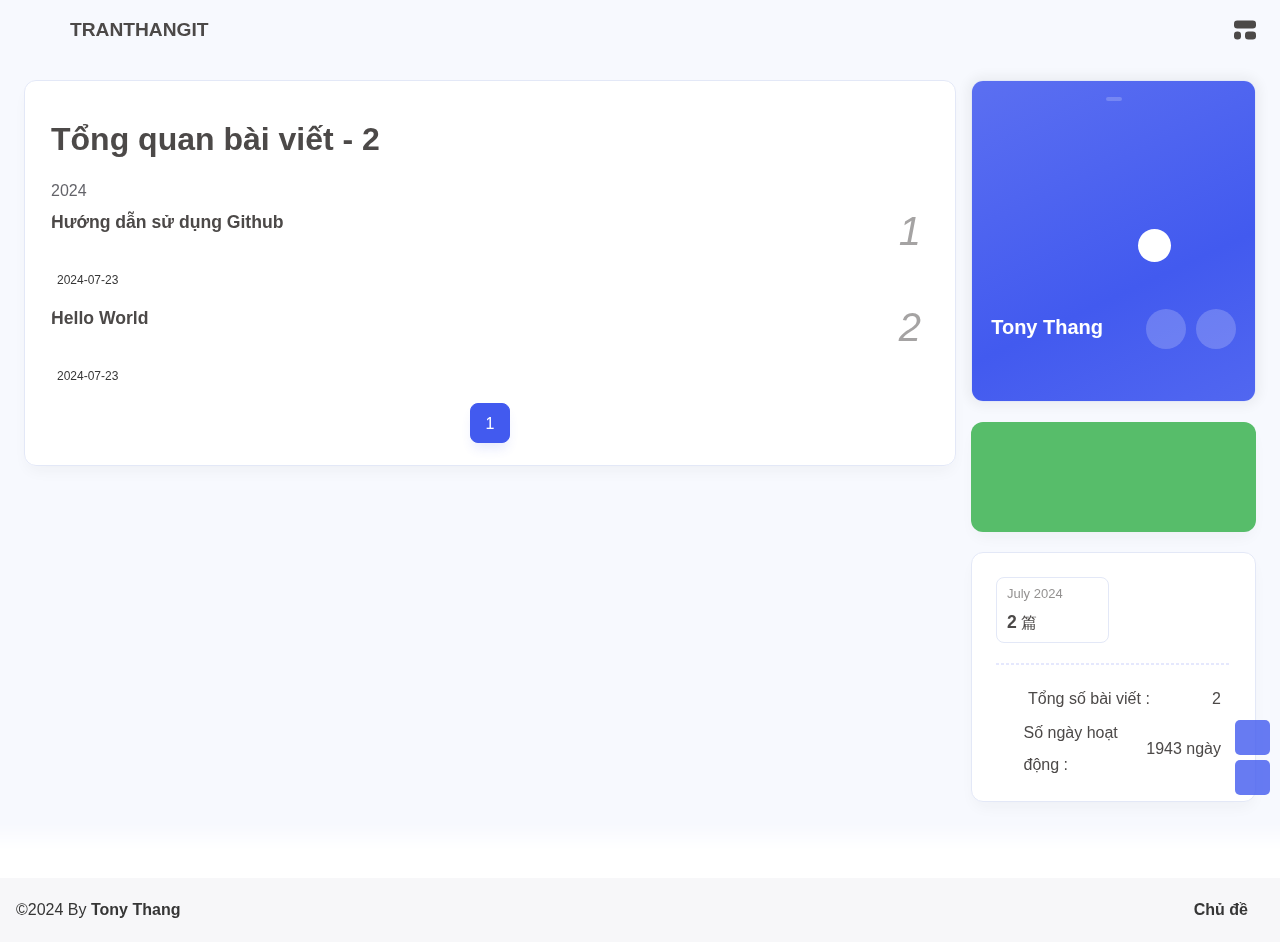
==== commit a485e8da: "Site updated: 2024-07-23 14:06:33" ====
--- a/archives/index.html
+++ b/archives/index.html
@@ -60,7 +60,7 @@
   isHome: false,
   isHighlightShrink: false,
   isToc: false,
-  postUpdate: '2024-07-23 14:00:31',
+  postUpdate: '2024-07-23 14:06:29',
   postMainColor: '',
 }</script><noscript><style type="text/css">
   #nav {
@@ -227,7 +227,7 @@
     "key": "df245676fb434a0691ead1c63341cd94"
   }
 }
-</script><link rel="stylesheet" href="https://widget.qweather.net/simple/static/css/he-simple.css?v=1.4.0"/><script src="https://widget.qweather.net/simple/static/js/he-simple.js?v=1.4.0"></script></span><div class="mask-name-container"><div id="name-container"><a id="page-name" href="javascript:anzhiyu.scrollToDest(0, 500)">PAGE_NAME</a></div></div><div id="menus"></div><div id="nav-right"><div class="nav-button only-home" id="travellings_button" title="随机前往一个开往项目网站"><a class="site-page" onclick="anzhiyu.totraveling()" title="随机前往一个开往项目网站" href="javascript:void(0);" rel="external nofollow" data-pjax-state="external"><i class="anzhiyufont anzhiyu-icon-train"></i></a></div><div class="nav-button" id="randomPost_button"><a class="site-page" onclick="toRandomPost()" title="随机前往一个文章" href="javascript:void(0);"><i class="anzhiyufont anzhiyu-icon-dice"></i></a></div><input id="center-console" type="checkbox"/><label class="widget" for="center-console" title="中控台" onclick="anzhiyu.switchConsole();"><i class="left"></i><i class="widget center"></i><i class="widget right"></i></label><div id="console"><div class="console-card-group-reward"><ul class="reward-all console-card"><li class="reward-item"><a href="https://npm.elemecdn.com/anzhiyu-blog@1.1.6/img/post/common/qrcode-weichat.png" target="_blank"><img class="post-qr-code-img" alt="微信" src= "[data-uri]" onerror="this.onerror=null,this.src=&quot;/img/404.jpg&quot;" data-lazy-src="https://npm.elemecdn.com/anzhiyu-blog@1.1.6/img/post/common/qrcode-weichat.png"/></a><div class="post-qr-code-desc">微信</div></li><li class="reward-item"><a href="https://npm.elemecdn.com/anzhiyu-blog@1.1.6/img/post/common/qrcode-alipay.png" target="_blank"><img class="post-qr-code-img" alt="支付宝" src= "[data-uri]" onerror="this.onerror=null,this.src=&quot;/img/404.jpg&quot;" data-lazy-src="https://npm.elemecdn.com/anzhiyu-blog@1.1.6/img/post/common/qrcode-alipay.png"/></a><div class="post-qr-code-desc">支付宝</div></li></ul></div><div class="console-card-group"><div class="console-card-group-left"><div class="console-card" id="card-newest-comments"><div class="card-content"><div class="author-content-item-tips">互动</div><span class="author-content-item-title"> Bình luận mới nhất</span></div><div class="aside-list"><span>Đang tải...</span></div></div></div><div class="console-card-group-right"><div class="console-card tags"><div class="card-content"><div class="author-content-item-tips">兴趣点</div><span class="author-content-item-title">寻找你感兴趣的领域</span></div></div><div class="console-card history"><div class="item-headline"><i class="anzhiyufont anzhiyu-icon-box-archiv"></i><span>文章</span></div><div class="card-archives"><div class="item-headline"><i class="anzhiyufont anzhiyu-icon-archive"></i><span>Lưu trữ</span></div><ul class="card-archive-list"><li class="card-archive-list-item"><a class="card-archive-list-link" href="/archives/2024/07/"><span class="card-archive-list-date">July 2024</span><div class="card-archive-list-count-group"><span class="card-archive-list-count">2</span><span>篇</span></div></a></li></ul></div><hr/></div></div></div><div class="button-group"><div class="console-btn-item"><a class="darkmode_switchbutton" title="显示模式切换" href="javascript:void(0);"><i class="anzhiyufont anzhiyu-icon-moon"></i></a></div><div class="console-btn-item" id="consoleHideAside" onclick="anzhiyu.hideAsideBtn()" title="边栏显示控制"><a class="asideSwitch"><i class="anzhiyufont anzhiyu-icon-arrows-left-right"></i></a></div><div class="console-btn-item" id="consoleMusic" onclick="anzhiyu.musicToggle()" title="音乐开关"><a class="music-switch"><i class="anzhiyufont anzhiyu-icon-music"></i></a></div></div><div class="console-mask" onclick="anzhiyu.hideConsole()" href="javascript:void(0);"></div></div><div class="nav-button" id="nav-totop"><a class="totopbtn" href="javascript:void(0);"><i class="anzhiyufont anzhiyu-icon-arrow-up"></i><span id="percent" onclick="anzhiyu.scrollToDest(0,500)">0</span></a></div><div id="toggle-menu"><a class="site-page" href="javascript:void(0);" title="切换"><i class="anzhiyufont anzhiyu-icon-bars"></i></a></div></div></div></nav></header><main id="blog-container"><div class="layout" id="content-inner"><div id="archive"><div class="article-sort-title">Tổng quan bài viết - 2</div><div class="article-sort"><div class="article-sort-item year"><span>2024</span></div><div class="article-sort-item no-article-cover"><div class="article-sort-item-info"><a class="article-sort-item-title" href="/2024/07/23/huong-dan-dung-github/" title="Hướng dẫn sử dụng Github">Hướng dẫn sử dụng Github</a><span class="article-sort-item-index">1</span><div class="article-meta-wrap"><div class="article-sort-item-time"><i class="anzhiyufont anzhiyu-icon-calendar-alt"></i><time class="post-meta-date-created" datetime="2024-07-23T05:43:00.144Z" title="Đăng vào 2024-07-23 12:43:00">2024-07-23</time></div></div></div></div><div class="article-sort-item no-article-cover"><div class="article-sort-item-info"><a class="article-sort-item-title" href="/2024/07/23/hello-world/" title="Hello World">Hello World</a><span class="article-sort-item-index">2</span><div class="article-meta-wrap"><div class="article-sort-item-time"><i class="anzhiyufont anzhiyu-icon-calendar-alt"></i><time class="post-meta-date-created" datetime="2024-07-23T02:43:08.341Z" title="Đăng vào 2024-07-23 09:43:08">2024-07-23</time></div></div></div></div></div><nav id="pagination"><div class="pagination"><span class="page-number current">1</span></div></nav></div><div class="aside-content" id="aside-content"><div class="card-widget card-info"><div class="card-content"><div class="author-info__sayhi" id="author-info__sayhi" onclick="anzhiyu.changeSayHelloText()"></div><div class="author-info-avatar"><img class="avatar-img" src= "[data-uri]" onerror="this.onerror=null,this.src=&quot;/img/404.jpg&quot;" data-lazy-src="https://bu.dusays.com/2023/04/27/64496e511b09c.jpg" onerror="this.onerror=null;this.src='/img/friend_404.gif'" alt="avatar"/><div class="author-status"><img class="g-status" src= "[data-uri]" onerror="this.onerror=null,this.src=&quot;/img/404.jpg&quot;" data-lazy-src="https://parspng.com/wp-content/uploads/2022/07/tickpng.parspng.com-4.png" alt="status"/></div></div><div class="author-info__description"></div><div class="author-info__bottom-group"><a class="author-info__bottom-group-left" href="/"><h1 class="author-info__name">Tony Thang</h1><div class="author-info__desc"></div></a><div class="card-info-social-icons is-center"><a class="social-icon faa-parent animated-hover" href="https://github.com/anzhiyu-c" target="_blank" title="Github"><i class="anzhiyufont anzhiyu-icon-github"></i></a><a class="social-icon faa-parent animated-hover" href="https://space.bilibili.com/372204786" target="_blank" title="BiliBili"><i class="anzhiyufont anzhiyu-icon-bilibili"></i></a></div></div></div></div><div class="card-widget anzhiyu-right-widget" id="card-wechat" onclick="null"><div id="flip-wrapper"><div id="flip-content"><div class="face" style="background: url(https://bu.dusays.com/2023/01/13/63c02edf44033.png) center center / 100% no-repeat"></div><div class="back face" style="background: url(https://bu.dusays.com/2023/05/13/645fa415e8694.png) center center / 100% no-repeat"></div></div></div></div><div class="sticky_layout"><div class="card-widget"><div class="card-archives"><div class="item-headline"><i class="anzhiyufont anzhiyu-icon-archive"></i><span>Lưu trữ</span></div><ul class="card-archive-list"><li class="card-archive-list-item"><a class="card-archive-list-link" href="/archives/2024/07/"><span class="card-archive-list-date">July 2024</span><div class="card-archive-list-count-group"><span class="card-archive-list-count">2</span><span>篇</span></div></a></li></ul></div><hr/><div class="card-webinfo"><div class="item-headline"><i class="anzhiyufont anzhiyu-icon-chart-line"></i><span>Thông tin website</span></div><div class="webinfo"><div class="webinfo-item"><div class="webinfo-item-title"><i class="anzhiyufont anzhiyu-icon-file-lines"></i><div class="item-name">Tổng số bài viết :</div></div><div class="item-count">2</div></div><div class="webinfo-item"><div class="webinfo-item-title"><i class="anzhiyufont anzhiyu-icon-stopwatch"></i><div class="item-name">Số ngày hoạt động :</div></div><div class="item-count" id="runtimeshow" data-publishDate="2021-03-31T17:00:00.000Z"><i class="anzhiyufont anzhiyu-icon-spinner anzhiyu-spin"></i></div></div></div></div></div></div></div></div></main><footer id="footer"><div id="footer-wrap"></div><div id="footer-bar"><div class="footer-bar-links"><div class="footer-bar-left"><div id="footer-bar-tips"><div class="copyright">&copy;2024 By <a class="footer-bar-link" href="/" title="Tony Thang" target="_blank">Tony Thang</a></div></div><div id="footer-type-tips"></div></div><div class="footer-bar-right"><a class="footer-bar-link" target="_blank" rel="noopener" href="https://github.com/anzhiyu-c/hexo-theme-anzhiyu" title="主题">主题</a></div></div></div></footer></div><div id="sidebar"><div id="menu-mask"></div><div id="sidebar-menus"><div class="sidebar-site-data site-data is-center"><a href="/archives/" title="archive"><div class="headline">Bài viết</div><div class="length-num">2</div></a><a href="/tags/" title="tag"><div class="headline">Thẻ</div><div class="length-num">0</div></a><a href="/categories/" title="category"><div class="headline">Danh mục</div><div class="length-num">0</div></a></div><span class="sidebar-menu-item-title">Chức năng</span><div class="sidebar-menu-item"><a class="darkmode_switchbutton menu-child" href="javascript:void(0);" title="Chế độ hiển thị"><i class="anzhiyufont anzhiyu-icon-circle-half-stroke"></i><span>Chế độ hiển thị</span></a></div><div class="back-menu-list-groups"><div class="back-menu-list-group"><div class="back-menu-list-title">网页</div><div class="back-menu-list"><a class="back-menu-item" target="_blank" rel="noopener" href="https://blog.anheyu.com/" title="博客"><img class="back-menu-item-icon" src= "[data-uri]" onerror="this.onerror=null,this.src=&quot;/img/404.jpg&quot;" data-lazy-src="/img/favicon.ico" alt="博客"/><span class="back-menu-item-text">博客</span></a></div></div><div class="back-menu-list-group"><div class="back-menu-list-title">项目</div><div class="back-menu-list"><a class="back-menu-item" target="_blank" rel="noopener" href="https://image.anheyu.com/" title="安知鱼图床"><img class="back-menu-item-icon" src= "[data-uri]" onerror="this.onerror=null,this.src=&quot;/img/404.jpg&quot;" data-lazy-src="https://image.anheyu.com/favicon.ico" alt="安知鱼图床"/><span class="back-menu-item-text">安知鱼图床</span></a></div></div></div><span class="sidebar-menu-item-title">标签</span></div></div><div id="rightside"><div id="rightside-config-hide"><button id="translateLink" type="button" title="Chuyển đổi giản thể/phồn thể">Sự phức tạp</button><button id="darkmode" type="button" title="Chuyển đổi chế độ sáng/tối"><i class="anzhiyufont anzhiyu-icon-circle-half-stroke"></i></button><button id="hide-aside-btn" type="button" title="Chuyển đổi một cột/hai cột"><i class="anzhiyufont anzhiyu-icon-arrows-left-right"></i></button></div><div id="rightside-config-show"><button id="rightside-config" type="button" title="Cài đặt"><i class="anzhiyufont anzhiyu-icon-gear"></i></button><button id="go-up" type="button" title="Về đầu trang"><i class="anzhiyufont anzhiyu-icon-arrow-up"></i></button></div></div><div id="nav-music"><a id="nav-music-hoverTips" onclick="anzhiyu.musicToggle()" accesskey="m">播放音乐</a><div id="console-music-bg"></div><meting-js id="8152976493" server="netease" type="playlist" mutex="true" preload="none" theme="var(--anzhiyu-main)" data-lrctype="0" order="random" volume="0.7"></meting-js></div><div id="rightMenu"><div class="rightMenu-group rightMenu-small"><div class="rightMenu-item" id="menu-backward"><i class="anzhiyufont anzhiyu-icon-arrow-left"></i></div><div class="rightMenu-item" id="menu-forward"><i class="anzhiyufont anzhiyu-icon-arrow-right"></i></div><div class="rightMenu-item" id="menu-refresh"><i class="anzhiyufont anzhiyu-icon-arrow-rotate-right" style="font-size: 1rem;"></i></div><div class="rightMenu-item" id="menu-top"><i class="anzhiyufont anzhiyu-icon-arrow-up"></i></div></div><div class="rightMenu-group rightMenu-line rightMenuPlugin"><div class="rightMenu-item" id="menu-copytext"><i class="anzhiyufont anzhiyu-icon-copy"></i><span>复制选中文本</span></div><div class="rightMenu-item" id="menu-pastetext"><i class="anzhiyufont anzhiyu-icon-paste"></i><span>粘贴文本</span></div><a class="rightMenu-item" id="menu-commenttext"><i class="anzhiyufont anzhiyu-icon-comment-medical"></i><span>引用到评论</span></a><div class="rightMenu-item" id="menu-newwindow"><i class="anzhiyufont anzhiyu-icon-window-restore"></i><span>新窗口打开</span></div><div class="rightMenu-item" id="menu-copylink"><i class="anzhiyufont anzhiyu-icon-link"></i><span>复制链接地址</span></div><div class="rightMenu-item" id="menu-copyimg"><i class="anzhiyufont anzhiyu-icon-images"></i><span>复制此图片</span></div><div class="rightMenu-item" id="menu-downloadimg"><i class="anzhiyufont anzhiyu-icon-download"></i><span>下载此图片</span></div><div class="rightMenu-item" id="menu-newwindowimg"><i class="anzhiyufont anzhiyu-icon-window-restore"></i><span>新窗口打开图片</span></div><div class="rightMenu-item" id="menu-search"><i class="anzhiyufont anzhiyu-icon-magnifying-glass"></i><span>站内搜索</span></div><div class="rightMenu-item" id="menu-searchBaidu"><i class="anzhiyufont anzhiyu-icon-magnifying-glass"></i><span>百度搜索</span></div><div class="rightMenu-item" id="menu-music-toggle"><i class="anzhiyufont anzhiyu-icon-play"></i><span>播放音乐</span></div><div class="rightMenu-item" id="menu-music-back"><i class="anzhiyufont anzhiyu-icon-backward"></i><span>切换到上一首</span></div><div class="rightMenu-item" id="menu-music-forward"><i class="anzhiyufont anzhiyu-icon-forward"></i><span>切换到下一首</span></div><div class="rightMenu-item" id="menu-music-playlist" onclick="window.open(&quot;https://y.qq.com/n/ryqq/playlist/8802438608&quot;, &quot;_blank&quot;);" style="display: none;"><i class="anzhiyufont anzhiyu-icon-radio"></i><span>查看所有歌曲</span></div><div class="rightMenu-item" id="menu-music-copyMusicName"><i class="anzhiyufont anzhiyu-icon-copy"></i><span>复制歌名</span></div></div><div class="rightMenu-group rightMenu-line rightMenuOther"><a class="rightMenu-item menu-link" id="menu-randomPost"><i class="anzhiyufont anzhiyu-icon-shuffle"></i><span>随便逛逛</span></a><a class="rightMenu-item menu-link" href="/categories/"><i class="anzhiyufont anzhiyu-icon-cube"></i><span>博客分类</span></a><a class="rightMenu-item menu-link" href="/tags/"><i class="anzhiyufont anzhiyu-icon-tags"></i><span>文章标签</span></a></div><div class="rightMenu-group rightMenu-line rightMenuOther"><a class="rightMenu-item" id="menu-copy" href="javascript:void(0);"><i class="anzhiyufont anzhiyu-icon-copy"></i><span>复制地址</span></a><a class="rightMenu-item" id="menu-commentBarrage" href="javascript:void(0);"><i class="anzhiyufont anzhiyu-icon-message"></i><span class="menu-commentBarrage-text">关闭热评</span></a><a class="rightMenu-item" id="menu-darkmode" href="javascript:void(0);"><i class="anzhiyufont anzhiyu-icon-circle-half-stroke"></i><span class="menu-darkmode-text">深色模式</span></a><a class="rightMenu-item" id="menu-translate" href="javascript:void(0);"><i class="anzhiyufont anzhiyu-icon-language"></i><span>Chuyển sang truyền thống</span></a></div></div><div id="rightmenu-mask"></div><div><script src="/js/utils.js"></script><script src="/js/main.js"></script><script src="/js/tw_cn.js"></script><script src="https://cdn.cbd.int/@fancyapps/ui@5.0.28/dist/fancybox/fancybox.umd.js"></script><script src="https://cdn.cbd.int/instant.page@5.2.0/instantpage.js" type="module"></script><script src="https://cdn.cbd.int/vanilla-lazyload@17.8.5/dist/lazyload.iife.min.js"></script><script src="https://cdn.cbd.int/node-snackbar@0.1.16/dist/snackbar.min.js"></script><canvas id="universe"></canvas><script async src="https://npm.elemecdn.com/anzhiyu-theme-static@1.0.0/dark/dark.js"></script><script>// 消除控制台打印
+</script><link rel="stylesheet" href="https://widget.qweather.net/simple/static/css/he-simple.css?v=1.4.0"/><script src="https://widget.qweather.net/simple/static/js/he-simple.js?v=1.4.0"></script></span><div class="mask-name-container"><div id="name-container"><a id="page-name" href="javascript:anzhiyu.scrollToDest(0, 500)">PAGE_NAME</a></div></div><div id="menus"></div><div id="nav-right"><div class="nav-button only-home" id="travellings_button" title="随机前往一个开往项目网站"><a class="site-page" onclick="anzhiyu.totraveling()" title="随机前往一个开往项目网站" href="javascript:void(0);" rel="external nofollow" data-pjax-state="external"><i class="anzhiyufont anzhiyu-icon-train"></i></a></div><div class="nav-button" id="randomPost_button"><a class="site-page" onclick="toRandomPost()" title="随机前往一个文章" href="javascript:void(0);"><i class="anzhiyufont anzhiyu-icon-dice"></i></a></div><input id="center-console" type="checkbox"/><label class="widget" for="center-console" title="中控台" onclick="anzhiyu.switchConsole();"><i class="left"></i><i class="widget center"></i><i class="widget right"></i></label><div id="console"><div class="console-card-group-reward"><ul class="reward-all console-card"><li class="reward-item"><a href="https://npm.elemecdn.com/anzhiyu-blog@1.1.6/img/post/common/qrcode-weichat.png" target="_blank"><img class="post-qr-code-img" alt="微信" src= "[data-uri]" onerror="this.onerror=null,this.src=&quot;/img/404.jpg&quot;" data-lazy-src="https://npm.elemecdn.com/anzhiyu-blog@1.1.6/img/post/common/qrcode-weichat.png"/></a><div class="post-qr-code-desc">微信</div></li><li class="reward-item"><a href="https://npm.elemecdn.com/anzhiyu-blog@1.1.6/img/post/common/qrcode-alipay.png" target="_blank"><img class="post-qr-code-img" alt="支付宝" src= "[data-uri]" onerror="this.onerror=null,this.src=&quot;/img/404.jpg&quot;" data-lazy-src="https://npm.elemecdn.com/anzhiyu-blog@1.1.6/img/post/common/qrcode-alipay.png"/></a><div class="post-qr-code-desc">支付宝</div></li></ul></div><div class="console-card-group"><div class="console-card-group-left"><div class="console-card" id="card-newest-comments"><div class="card-content"><div class="author-content-item-tips">互动</div><span class="author-content-item-title"> Bình luận mới nhất</span></div><div class="aside-list"><span>Đang tải...</span></div></div></div><div class="console-card-group-right"><div class="console-card tags"><div class="card-content"><div class="author-content-item-tips">兴趣点</div><span class="author-content-item-title">寻找你感兴趣的领域</span></div></div><div class="console-card history"><div class="item-headline"><i class="anzhiyufont anzhiyu-icon-box-archiv"></i><span>文章</span></div><div class="card-archives"><div class="item-headline"><i class="anzhiyufont anzhiyu-icon-archive"></i><span>Lưu trữ</span></div><ul class="card-archive-list"><li class="card-archive-list-item"><a class="card-archive-list-link" href="/archives/2024/07/"><span class="card-archive-list-date">July 2024</span><div class="card-archive-list-count-group"><span class="card-archive-list-count">2</span><span>篇</span></div></a></li></ul></div><hr/></div></div></div><div class="button-group"><div class="console-btn-item"><a class="darkmode_switchbutton" title="显示模式切换" href="javascript:void(0);"><i class="anzhiyufont anzhiyu-icon-moon"></i></a></div><div class="console-btn-item" id="consoleHideAside" onclick="anzhiyu.hideAsideBtn()" title="边栏显示控制"><a class="asideSwitch"><i class="anzhiyufont anzhiyu-icon-arrows-left-right"></i></a></div><div class="console-btn-item" id="consoleMusic" onclick="anzhiyu.musicToggle()" title="音乐开关"><a class="music-switch"><i class="anzhiyufont anzhiyu-icon-music"></i></a></div></div><div class="console-mask" onclick="anzhiyu.hideConsole()" href="javascript:void(0);"></div></div><div class="nav-button" id="nav-totop"><a class="totopbtn" href="javascript:void(0);"><i class="anzhiyufont anzhiyu-icon-arrow-up"></i><span id="percent" onclick="anzhiyu.scrollToDest(0,500)">0</span></a></div><div id="toggle-menu"><a class="site-page" href="javascript:void(0);" title="切换"><i class="anzhiyufont anzhiyu-icon-bars"></i></a></div></div></div></nav></header><main id="blog-container"><div class="layout" id="content-inner"><div id="archive"><div class="article-sort-title">Tổng quan bài viết - 2</div><div class="article-sort"><div class="article-sort-item year"><span>2024</span></div><div class="article-sort-item no-article-cover"><div class="article-sort-item-info"><a class="article-sort-item-title" href="/2024/07/23/huong-dan-dung-github/" title="Hướng dẫn sử dụng Github">Hướng dẫn sử dụng Github</a><span class="article-sort-item-index">1</span><div class="article-meta-wrap"><div class="article-sort-item-time"><i class="anzhiyufont anzhiyu-icon-calendar-alt"></i><time class="post-meta-date-created" datetime="2024-07-23T05:43:00.144Z" title="Đăng vào 2024-07-23 12:43:00">2024-07-23</time></div></div></div></div><div class="article-sort-item no-article-cover"><div class="article-sort-item-info"><a class="article-sort-item-title" href="/2024/07/23/hello-world/" title="Hello World">Hello World</a><span class="article-sort-item-index">2</span><div class="article-meta-wrap"><div class="article-sort-item-time"><i class="anzhiyufont anzhiyu-icon-calendar-alt"></i><time class="post-meta-date-created" datetime="2024-07-23T02:43:08.341Z" title="Đăng vào 2024-07-23 09:43:08">2024-07-23</time></div></div></div></div></div><nav id="pagination"><div class="pagination"><span class="page-number current">1</span></div></nav></div><div class="aside-content" id="aside-content"><div class="card-widget card-info"><div class="card-content"><div class="author-info__sayhi" id="author-info__sayhi" onclick="anzhiyu.changeSayHelloText()"></div><div class="author-info-avatar"><img class="avatar-img" src= "[data-uri]" onerror="this.onerror=null,this.src=&quot;/img/404.jpg&quot;" data-lazy-src="https://bu.dusays.com/2023/04/27/64496e511b09c.jpg" onerror="this.onerror=null;this.src='/img/friend_404.gif'" alt="avatar"/><div class="author-status"><img class="g-status" src= "[data-uri]" onerror="this.onerror=null,this.src=&quot;/img/404.jpg&quot;" data-lazy-src="https://parspng.com/wp-content/uploads/2022/07/tickpng.parspng.com-4.png" alt="status"/></div></div><div class="author-info__description"></div><div class="author-info__bottom-group"><a class="author-info__bottom-group-left" href="/"><h1 class="author-info__name">Tony Thang</h1><div class="author-info__desc"></div></a><div class="card-info-social-icons is-center"><a class="social-icon faa-parent animated-hover" href="https://github.com/anzhiyu-c" target="_blank" title="Github"><i class="anzhiyufont anzhiyu-icon-github"></i></a><a class="social-icon faa-parent animated-hover" href="https://space.bilibili.com/372204786" target="_blank" title="BiliBili"><i class="anzhiyufont anzhiyu-icon-bilibili"></i></a></div></div></div></div><div class="card-widget anzhiyu-right-widget" id="card-wechat" onclick="null"><div id="flip-wrapper"><div id="flip-content"><div class="face" style="background: url(https://bu.dusays.com/2023/01/13/63c02edf44033.png) center center / 100% no-repeat"></div><div class="back face" style="background: url(https://bu.dusays.com/2023/05/13/645fa415e8694.png) center center / 100% no-repeat"></div></div></div></div><div class="sticky_layout"><div class="card-widget"><div class="card-archives"><div class="item-headline"><i class="anzhiyufont anzhiyu-icon-archive"></i><span>Lưu trữ</span></div><ul class="card-archive-list"><li class="card-archive-list-item"><a class="card-archive-list-link" href="/archives/2024/07/"><span class="card-archive-list-date">July 2024</span><div class="card-archive-list-count-group"><span class="card-archive-list-count">2</span><span>篇</span></div></a></li></ul></div><hr/><div class="card-webinfo"><div class="item-headline"><i class="anzhiyufont anzhiyu-icon-chart-line"></i><span>Thông tin website</span></div><div class="webinfo"><div class="webinfo-item"><div class="webinfo-item-title"><i class="anzhiyufont anzhiyu-icon-file-lines"></i><div class="item-name">Tổng số bài viết :</div></div><div class="item-count">2</div></div><div class="webinfo-item"><div class="webinfo-item-title"><i class="anzhiyufont anzhiyu-icon-stopwatch"></i><div class="item-name">Số ngày hoạt động :</div></div><div class="item-count" id="runtimeshow" data-publishDate="2021-03-31T17:00:00.000Z"><i class="anzhiyufont anzhiyu-icon-spinner anzhiyu-spin"></i></div></div></div></div></div></div></div></div></main><footer id="footer"><div id="footer-wrap"></div><div id="footer-bar"><div class="footer-bar-links"><div class="footer-bar-left"><div id="footer-bar-tips"><div class="copyright">&copy;2024 By <a class="footer-bar-link" href="/" title="Tony Thang" target="_blank">Tony Thang</a></div></div><div id="footer-type-tips"></div></div><div class="footer-bar-right"><a class="footer-bar-link" target="_blank" rel="noopener" href="https://github.com/anzhiyu-c/hexo-theme-anzhiyu" title="Chủ đề">Chủ đề</a></div></div></div></footer></div><div id="sidebar"><div id="menu-mask"></div><div id="sidebar-menus"><div class="sidebar-site-data site-data is-center"><a href="/archives/" title="archive"><div class="headline">Bài viết</div><div class="length-num">2</div></a><a href="/tags/" title="tag"><div class="headline">Thẻ</div><div class="length-num">0</div></a><a href="/categories/" title="category"><div class="headline">Danh mục</div><div class="length-num">0</div></a></div><span class="sidebar-menu-item-title">Chức năng</span><div class="sidebar-menu-item"><a class="darkmode_switchbutton menu-child" href="javascript:void(0);" title="Chế độ hiển thị"><i class="anzhiyufont anzhiyu-icon-circle-half-stroke"></i><span>Chế độ hiển thị</span></a></div><div class="back-menu-list-groups"><div class="back-menu-list-group"><div class="back-menu-list-title">网页</div><div class="back-menu-list"><a class="back-menu-item" target="_blank" rel="noopener" href="https://blog.anheyu.com/" title="博客"><img class="back-menu-item-icon" src= "[data-uri]" onerror="this.onerror=null,this.src=&quot;/img/404.jpg&quot;" data-lazy-src="/img/favicon.ico" alt="博客"/><span class="back-menu-item-text">博客</span></a></div></div><div class="back-menu-list-group"><div class="back-menu-list-title">项目</div><div class="back-menu-list"><a class="back-menu-item" target="_blank" rel="noopener" href="https://image.anheyu.com/" title="安知鱼图床"><img class="back-menu-item-icon" src= "[data-uri]" onerror="this.onerror=null,this.src=&quot;/img/404.jpg&quot;" data-lazy-src="https://image.anheyu.com/favicon.ico" alt="安知鱼图床"/><span class="back-menu-item-text">安知鱼图床</span></a></div></div></div><span class="sidebar-menu-item-title">标签</span></div></div><div id="rightside"><div id="rightside-config-hide"><button id="translateLink" type="button" title="Chuyển đổi giản thể/phồn thể">Sự phức tạp</button><button id="darkmode" type="button" title="Chuyển đổi chế độ sáng/tối"><i class="anzhiyufont anzhiyu-icon-circle-half-stroke"></i></button><button id="hide-aside-btn" type="button" title="Chuyển đổi một cột/hai cột"><i class="anzhiyufont anzhiyu-icon-arrows-left-right"></i></button></div><div id="rightside-config-show"><button id="rightside-config" type="button" title="Cài đặt"><i class="anzhiyufont anzhiyu-icon-gear"></i></button><button id="go-up" type="button" title="Về đầu trang"><i class="anzhiyufont anzhiyu-icon-arrow-up"></i></button></div></div><div id="nav-music"><a id="nav-music-hoverTips" onclick="anzhiyu.musicToggle()" accesskey="m">播放音乐</a><div id="console-music-bg"></div><meting-js id="8152976493" server="netease" type="playlist" mutex="true" preload="none" theme="var(--anzhiyu-main)" data-lrctype="0" order="random" volume="0.7"></meting-js></div><div id="rightMenu"><div class="rightMenu-group rightMenu-small"><div class="rightMenu-item" id="menu-backward"><i class="anzhiyufont anzhiyu-icon-arrow-left"></i></div><div class="rightMenu-item" id="menu-forward"><i class="anzhiyufont anzhiyu-icon-arrow-right"></i></div><div class="rightMenu-item" id="menu-refresh"><i class="anzhiyufont anzhiyu-icon-arrow-rotate-right" style="font-size: 1rem;"></i></div><div class="rightMenu-item" id="menu-top"><i class="anzhiyufont anzhiyu-icon-arrow-up"></i></div></div><div class="rightMenu-group rightMenu-line rightMenuPlugin"><div class="rightMenu-item" id="menu-copytext"><i class="anzhiyufont anzhiyu-icon-copy"></i><span>复制选中文本</span></div><div class="rightMenu-item" id="menu-pastetext"><i class="anzhiyufont anzhiyu-icon-paste"></i><span>粘贴文本</span></div><a class="rightMenu-item" id="menu-commenttext"><i class="anzhiyufont anzhiyu-icon-comment-medical"></i><span>引用到评论</span></a><div class="rightMenu-item" id="menu-newwindow"><i class="anzhiyufont anzhiyu-icon-window-restore"></i><span>新窗口打开</span></div><div class="rightMenu-item" id="menu-copylink"><i class="anzhiyufont anzhiyu-icon-link"></i><span>复制链接地址</span></div><div class="rightMenu-item" id="menu-copyimg"><i class="anzhiyufont anzhiyu-icon-images"></i><span>复制此图片</span></div><div class="rightMenu-item" id="menu-downloadimg"><i class="anzhiyufont anzhiyu-icon-download"></i><span>下载此图片</span></div><div class="rightMenu-item" id="menu-newwindowimg"><i class="anzhiyufont anzhiyu-icon-window-restore"></i><span>新窗口打开图片</span></div><div class="rightMenu-item" id="menu-search"><i class="anzhiyufont anzhiyu-icon-magnifying-glass"></i><span>站内搜索</span></div><div class="rightMenu-item" id="menu-searchBaidu"><i class="anzhiyufont anzhiyu-icon-magnifying-glass"></i><span>百度搜索</span></div><div class="rightMenu-item" id="menu-music-toggle"><i class="anzhiyufont anzhiyu-icon-play"></i><span>播放音乐</span></div><div class="rightMenu-item" id="menu-music-back"><i class="anzhiyufont anzhiyu-icon-backward"></i><span>切换到上一首</span></div><div class="rightMenu-item" id="menu-music-forward"><i class="anzhiyufont anzhiyu-icon-forward"></i><span>切换到下一首</span></div><div class="rightMenu-item" id="menu-music-playlist" onclick="window.open(&quot;https://y.qq.com/n/ryqq/playlist/8802438608&quot;, &quot;_blank&quot;);" style="display: none;"><i class="anzhiyufont anzhiyu-icon-radio"></i><span>查看所有歌曲</span></div><div class="rightMenu-item" id="menu-music-copyMusicName"><i class="anzhiyufont anzhiyu-icon-copy"></i><span>复制歌名</span></div></div><div class="rightMenu-group rightMenu-line rightMenuOther"><a class="rightMenu-item menu-link" id="menu-randomPost"><i class="anzhiyufont anzhiyu-icon-shuffle"></i><span>随便逛逛</span></a><a class="rightMenu-item menu-link" href="/categories/"><i class="anzhiyufont anzhiyu-icon-cube"></i><span>博客分类</span></a><a class="rightMenu-item menu-link" href="/tags/"><i class="anzhiyufont anzhiyu-icon-tags"></i><span>文章标签</span></a></div><div class="rightMenu-group rightMenu-line rightMenuOther"><a class="rightMenu-item" id="menu-copy" href="javascript:void(0);"><i class="anzhiyufont anzhiyu-icon-copy"></i><span>复制地址</span></a><a class="rightMenu-item" id="menu-commentBarrage" href="javascript:void(0);"><i class="anzhiyufont anzhiyu-icon-message"></i><span class="menu-commentBarrage-text">关闭热评</span></a><a class="rightMenu-item" id="menu-darkmode" href="javascript:void(0);"><i class="anzhiyufont anzhiyu-icon-circle-half-stroke"></i><span class="menu-darkmode-text">深色模式</span></a><a class="rightMenu-item" id="menu-translate" href="javascript:void(0);"><i class="anzhiyufont anzhiyu-icon-language"></i><span>Chuyển sang truyền thống</span></a></div></div><div id="rightmenu-mask"></div><div><script src="/js/utils.js"></script><script src="/js/main.js"></script><script src="/js/tw_cn.js"></script><script src="https://cdn.cbd.int/@fancyapps/ui@5.0.28/dist/fancybox/fancybox.umd.js"></script><script src="https://cdn.cbd.int/instant.page@5.2.0/instantpage.js" type="module"></script><script src="https://cdn.cbd.int/vanilla-lazyload@17.8.5/dist/lazyload.iife.min.js"></script><script src="https://cdn.cbd.int/node-snackbar@0.1.16/dist/snackbar.min.js"></script><canvas id="universe"></canvas><script async src="https://npm.elemecdn.com/anzhiyu-theme-static@1.0.0/dark/dark.js"></script><script>// 消除控制台打印
 var HoldLog = console.log;
 console.log = function () {};
 let now1 = new Date();
@@ -300,7 +300,7 @@
     console.warn.bind(console, "%c S013-782 %c 你现在正处于监控中.", "color:white; background-color:#d9534f", "")
   );
 });</script><script async src="/anzhiyu/random.js"></script><div class="js-pjax"><input type="hidden" name="page-type" id="page-type" value="anzhiyu"></div><script>var visitorMail = "";
-</script><script async data-pjax src="https://cdn.cbd.int/anzhiyu-theme-static@1.0.0/waterfall/waterfall.js"></script><script src="https://lf3-cdn-tos.bytecdntp.com/cdn/expire-1-M/qrcodejs/1.0.0/qrcode.min.js"></script><link rel="stylesheet" href="https://cdn.cbd.int/anzhiyu-theme-static@1.1.9/icon/ali_iconfont_css.css"><link rel="stylesheet" href="https://cdn.cbd.int/anzhiyu-theme-static@1.0.0/aplayer/APlayer.min.css" media="print" onload="this.media='all'"><script src="https://cdn.cbd.int/anzhiyu-blog-static@1.0.1/js/APlayer.min.js"></script><script src="https://cdn.cbd.int/hexo-anzhiyu-music@1.0.1/assets/js/Meting2.min.js"></script><script src="https://cdn.cbd.int/pjax@0.2.8/pjax.min.js"></script><script>let pjaxSelectors = ["head > title","#config-diff","#body-wrap","#rightside-config-hide","#rightside-config-show",".js-pjax"]
+</script><script async data-pjax src="https://cdn.cbd.int/anzhiyu-theme-static@1.0.0/waterfall/waterfall.js"></script><script src="https://lf3-cdn-tos.bytecdntp.com/cdn/expire-1-M/qrcodejs/1.0.0/qrcode.min.js"></script><link rel="stylesheet" href="https://cdn.cbd.int/anzhiyu-theme-static@1.1.9/icon/ali_iconfont_css.css"><script id="click-show-text" src="https://cdn.cbd.int/butterfly-extsrc@1.1.3/dist/click-show-text.min.js" data-mobile="false" data-text="TRAN,THANG,IT" data-fontsize="15px" data-random="false" async="async"></script><link rel="stylesheet" href="https://cdn.cbd.int/anzhiyu-theme-static@1.0.0/aplayer/APlayer.min.css" media="print" onload="this.media='all'"><script src="https://cdn.cbd.int/anzhiyu-blog-static@1.0.1/js/APlayer.min.js"></script><script src="https://cdn.cbd.int/hexo-anzhiyu-music@1.0.1/assets/js/Meting2.min.js"></script><script src="https://cdn.cbd.int/pjax@0.2.8/pjax.min.js"></script><script>let pjaxSelectors = ["head > title","#config-diff","#body-wrap","#rightside-config-hide","#rightside-config-show",".js-pjax"]
 var pjax = new Pjax({
   elements: 'a:not([target="_blank"])',
   selectors: pjaxSelectors,
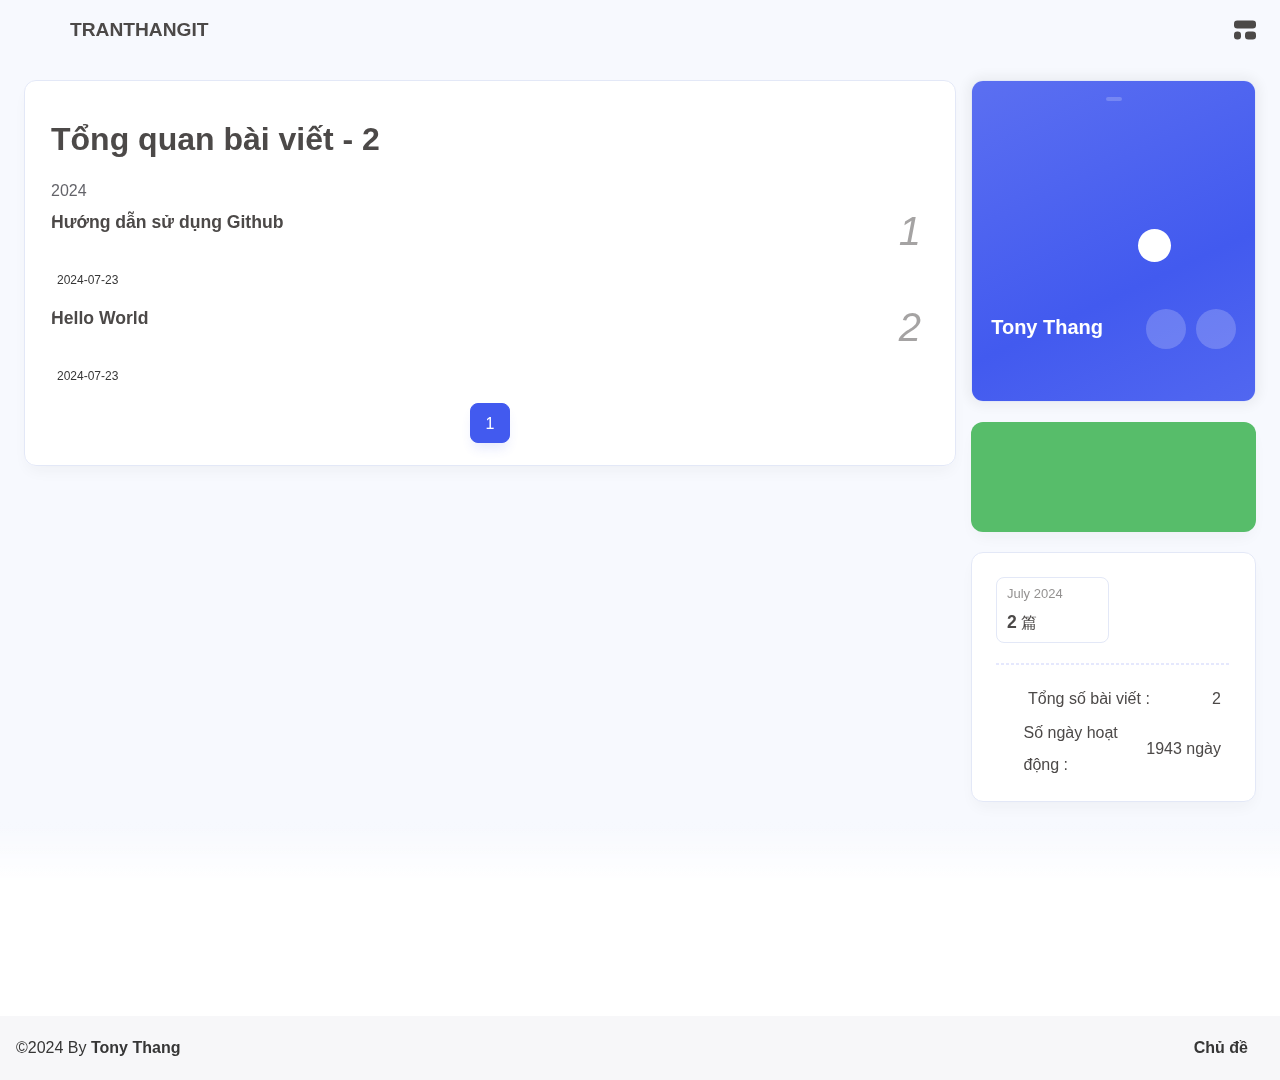
==== commit 4921334e: "Site updated: 2024-07-23 14:22:29" ====
--- a/archives/index.html
+++ b/archives/index.html
@@ -1,8 +1,8 @@
 <!DOCTYPE html><html lang="vn" data-theme="light"><head><meta charset="UTF-8"><meta http-equiv="X-UA-Compatible" content="IE=edge"><meta name="viewport" content="width=device-width, initial-scale=1.0, user-scalable=no"><title>Lưu trữ | TRANTHANGIT</title><meta name="author" content="Tony Thang"><meta name="copyright" content="Tony Thang"><meta name="format-detection" content="telephone=no"><meta name="theme-color" content="#f7f9fe"><meta name="mobile-web-app-capable" content="yes"><meta name="apple-touch-fullscreen" content="yes"><meta name="apple-mobile-web-app-title" content="Lưu trữ"><meta name="application-name" content="Lưu trữ"><meta name="apple-mobile-web-app-capable" content="yes"><meta name="apple-mobile-web-app-status-bar-style" content="#f7f9fe"><meta property="og:type" content="website"><meta property="og:title" content="Lưu trữ"><meta property="og:url" content="https://tranthangitblog.github.io/archives/index.html"><meta property="og:site_name" content="TRANTHANGIT"><meta property="og:description" content="Lưu trữ"><meta property="og:locale" content="vn"><meta property="og:image" content="https://bu.dusays.com/2023/04/27/64496e511b09c.jpg"><meta property="article:author" content="Tony Thang"><meta property="article:tag"><meta name="twitter:card" content="summary"><meta name="twitter:image" content="https://bu.dusays.com/2023/04/27/64496e511b09c.jpg"><meta name="description" content="Lưu trữ"><link rel="shortcut icon" href="/favicon.ico"><link rel="canonical" href="https://tranthangitblog.github.io/archives/"><link rel="preconnect" href="//cdn.cbd.int"/><meta name="google-site-verification" content="xxx"/><meta name="baidu-site-verification" content="code-xxx"/><meta name="msvalidate.01" content="xxx"/><link rel="stylesheet" href="/css/index.css"><link rel="stylesheet" href="https://cdn.cbd.int/node-snackbar@0.1.16/dist/snackbar.min.css" media="print" onload="this.media='all'"><link rel="stylesheet" href="https://cdn.cbd.int/@fancyapps/ui@5.0.28/dist/fancybox/fancybox.css" media="print" onload="this.media='all'"><script>const GLOBAL_CONFIG = {
   linkPageTop: undefined,
   peoplecanvas: {"enable":true,"img":"https://upload-bbs.miyoushe.com/upload/2023/09/03/125766904/ee23df8517f3c3e3efc4145658269c06_5714860933110284659.png"},
-  postHeadAiDescription: {"enable":true,"gptName":"AnZhiYu","mode":"local","switchBtn":false,"btnLink":"https://afdian.net/item/886a79d4db6711eda42a52540025c377","randomNum":3,"basicWordCount":1000,"key":"xxxx","Referer":"https://xx.xx/"},
-  diytitle: {"enable":true,"leaveTitle":"w(ﾟДﾟ)w 不要走！再看看嘛！","backTitle":"♪(^∇^*)欢迎肥来！"},
+  postHeadAiDescription: {"enable":true,"gptName":"TonyThang","mode":"local","switchBtn":false,"btnLink":"https://afdian.net/item/886a79d4db6711eda42a52540025c377","randomNum":3,"basicWordCount":1000,"key":"xxxx","Referer":"https://xx.xx/"},
+  diytitle: {"enable":true,"leaveTitle":"Nơi chia sẻ những thủ thuật mới nhất , tiện ích nhất！","backTitle":"♪(^∇^*)Lưu lại trang web và trải nghiệm nhé！"},
   LA51: undefined,
   greetingBox: undefined,
   twikooEnvId: '',
@@ -60,7 +60,7 @@
   isHome: false,
   isHighlightShrink: false,
   isToc: false,
-  postUpdate: '2024-07-23 14:06:29',
+  postUpdate: '2024-07-23 14:22:25',
   postMainColor: '',
 }</script><noscript><style type="text/css">
   #nav {
@@ -227,7 +227,37 @@
     "key": "df245676fb434a0691ead1c63341cd94"
   }
 }
-</script><link rel="stylesheet" href="https://widget.qweather.net/simple/static/css/he-simple.css?v=1.4.0"/><script src="https://widget.qweather.net/simple/static/js/he-simple.js?v=1.4.0"></script></span><div class="mask-name-container"><div id="name-container"><a id="page-name" href="javascript:anzhiyu.scrollToDest(0, 500)">PAGE_NAME</a></div></div><div id="menus"></div><div id="nav-right"><div class="nav-button only-home" id="travellings_button" title="随机前往一个开往项目网站"><a class="site-page" onclick="anzhiyu.totraveling()" title="随机前往一个开往项目网站" href="javascript:void(0);" rel="external nofollow" data-pjax-state="external"><i class="anzhiyufont anzhiyu-icon-train"></i></a></div><div class="nav-button" id="randomPost_button"><a class="site-page" onclick="toRandomPost()" title="随机前往一个文章" href="javascript:void(0);"><i class="anzhiyufont anzhiyu-icon-dice"></i></a></div><input id="center-console" type="checkbox"/><label class="widget" for="center-console" title="中控台" onclick="anzhiyu.switchConsole();"><i class="left"></i><i class="widget center"></i><i class="widget right"></i></label><div id="console"><div class="console-card-group-reward"><ul class="reward-all console-card"><li class="reward-item"><a href="https://npm.elemecdn.com/anzhiyu-blog@1.1.6/img/post/common/qrcode-weichat.png" target="_blank"><img class="post-qr-code-img" alt="微信" src= "[data-uri]" onerror="this.onerror=null,this.src=&quot;/img/404.jpg&quot;" data-lazy-src="https://npm.elemecdn.com/anzhiyu-blog@1.1.6/img/post/common/qrcode-weichat.png"/></a><div class="post-qr-code-desc">微信</div></li><li class="reward-item"><a href="https://npm.elemecdn.com/anzhiyu-blog@1.1.6/img/post/common/qrcode-alipay.png" target="_blank"><img class="post-qr-code-img" alt="支付宝" src= "[data-uri]" onerror="this.onerror=null,this.src=&quot;/img/404.jpg&quot;" data-lazy-src="https://npm.elemecdn.com/anzhiyu-blog@1.1.6/img/post/common/qrcode-alipay.png"/></a><div class="post-qr-code-desc">支付宝</div></li></ul></div><div class="console-card-group"><div class="console-card-group-left"><div class="console-card" id="card-newest-comments"><div class="card-content"><div class="author-content-item-tips">互动</div><span class="author-content-item-title"> Bình luận mới nhất</span></div><div class="aside-list"><span>Đang tải...</span></div></div></div><div class="console-card-group-right"><div class="console-card tags"><div class="card-content"><div class="author-content-item-tips">兴趣点</div><span class="author-content-item-title">寻找你感兴趣的领域</span></div></div><div class="console-card history"><div class="item-headline"><i class="anzhiyufont anzhiyu-icon-box-archiv"></i><span>文章</span></div><div class="card-archives"><div class="item-headline"><i class="anzhiyufont anzhiyu-icon-archive"></i><span>Lưu trữ</span></div><ul class="card-archive-list"><li class="card-archive-list-item"><a class="card-archive-list-link" href="/archives/2024/07/"><span class="card-archive-list-date">July 2024</span><div class="card-archive-list-count-group"><span class="card-archive-list-count">2</span><span>篇</span></div></a></li></ul></div><hr/></div></div></div><div class="button-group"><div class="console-btn-item"><a class="darkmode_switchbutton" title="显示模式切换" href="javascript:void(0);"><i class="anzhiyufont anzhiyu-icon-moon"></i></a></div><div class="console-btn-item" id="consoleHideAside" onclick="anzhiyu.hideAsideBtn()" title="边栏显示控制"><a class="asideSwitch"><i class="anzhiyufont anzhiyu-icon-arrows-left-right"></i></a></div><div class="console-btn-item" id="consoleMusic" onclick="anzhiyu.musicToggle()" title="音乐开关"><a class="music-switch"><i class="anzhiyufont anzhiyu-icon-music"></i></a></div></div><div class="console-mask" onclick="anzhiyu.hideConsole()" href="javascript:void(0);"></div></div><div class="nav-button" id="nav-totop"><a class="totopbtn" href="javascript:void(0);"><i class="anzhiyufont anzhiyu-icon-arrow-up"></i><span id="percent" onclick="anzhiyu.scrollToDest(0,500)">0</span></a></div><div id="toggle-menu"><a class="site-page" href="javascript:void(0);" title="切换"><i class="anzhiyufont anzhiyu-icon-bars"></i></a></div></div></div></nav></header><main id="blog-container"><div class="layout" id="content-inner"><div id="archive"><div class="article-sort-title">Tổng quan bài viết - 2</div><div class="article-sort"><div class="article-sort-item year"><span>2024</span></div><div class="article-sort-item no-article-cover"><div class="article-sort-item-info"><a class="article-sort-item-title" href="/2024/07/23/huong-dan-dung-github/" title="Hướng dẫn sử dụng Github">Hướng dẫn sử dụng Github</a><span class="article-sort-item-index">1</span><div class="article-meta-wrap"><div class="article-sort-item-time"><i class="anzhiyufont anzhiyu-icon-calendar-alt"></i><time class="post-meta-date-created" datetime="2024-07-23T05:43:00.144Z" title="Đăng vào 2024-07-23 12:43:00">2024-07-23</time></div></div></div></div><div class="article-sort-item no-article-cover"><div class="article-sort-item-info"><a class="article-sort-item-title" href="/2024/07/23/hello-world/" title="Hello World">Hello World</a><span class="article-sort-item-index">2</span><div class="article-meta-wrap"><div class="article-sort-item-time"><i class="anzhiyufont anzhiyu-icon-calendar-alt"></i><time class="post-meta-date-created" datetime="2024-07-23T02:43:08.341Z" title="Đăng vào 2024-07-23 09:43:08">2024-07-23</time></div></div></div></div></div><nav id="pagination"><div class="pagination"><span class="page-number current">1</span></div></nav></div><div class="aside-content" id="aside-content"><div class="card-widget card-info"><div class="card-content"><div class="author-info__sayhi" id="author-info__sayhi" onclick="anzhiyu.changeSayHelloText()"></div><div class="author-info-avatar"><img class="avatar-img" src= "[data-uri]" onerror="this.onerror=null,this.src=&quot;/img/404.jpg&quot;" data-lazy-src="https://bu.dusays.com/2023/04/27/64496e511b09c.jpg" onerror="this.onerror=null;this.src='/img/friend_404.gif'" alt="avatar"/><div class="author-status"><img class="g-status" src= "[data-uri]" onerror="this.onerror=null,this.src=&quot;/img/404.jpg&quot;" data-lazy-src="https://parspng.com/wp-content/uploads/2022/07/tickpng.parspng.com-4.png" alt="status"/></div></div><div class="author-info__description"></div><div class="author-info__bottom-group"><a class="author-info__bottom-group-left" href="/"><h1 class="author-info__name">Tony Thang</h1><div class="author-info__desc"></div></a><div class="card-info-social-icons is-center"><a class="social-icon faa-parent animated-hover" href="https://github.com/anzhiyu-c" target="_blank" title="Github"><i class="anzhiyufont anzhiyu-icon-github"></i></a><a class="social-icon faa-parent animated-hover" href="https://space.bilibili.com/372204786" target="_blank" title="BiliBili"><i class="anzhiyufont anzhiyu-icon-bilibili"></i></a></div></div></div></div><div class="card-widget anzhiyu-right-widget" id="card-wechat" onclick="null"><div id="flip-wrapper"><div id="flip-content"><div class="face" style="background: url(https://bu.dusays.com/2023/01/13/63c02edf44033.png) center center / 100% no-repeat"></div><div class="back face" style="background: url(https://bu.dusays.com/2023/05/13/645fa415e8694.png) center center / 100% no-repeat"></div></div></div></div><div class="sticky_layout"><div class="card-widget"><div class="card-archives"><div class="item-headline"><i class="anzhiyufont anzhiyu-icon-archive"></i><span>Lưu trữ</span></div><ul class="card-archive-list"><li class="card-archive-list-item"><a class="card-archive-list-link" href="/archives/2024/07/"><span class="card-archive-list-date">July 2024</span><div class="card-archive-list-count-group"><span class="card-archive-list-count">2</span><span>篇</span></div></a></li></ul></div><hr/><div class="card-webinfo"><div class="item-headline"><i class="anzhiyufont anzhiyu-icon-chart-line"></i><span>Thông tin website</span></div><div class="webinfo"><div class="webinfo-item"><div class="webinfo-item-title"><i class="anzhiyufont anzhiyu-icon-file-lines"></i><div class="item-name">Tổng số bài viết :</div></div><div class="item-count">2</div></div><div class="webinfo-item"><div class="webinfo-item-title"><i class="anzhiyufont anzhiyu-icon-stopwatch"></i><div class="item-name">Số ngày hoạt động :</div></div><div class="item-count" id="runtimeshow" data-publishDate="2021-03-31T17:00:00.000Z"><i class="anzhiyufont anzhiyu-icon-spinner anzhiyu-spin"></i></div></div></div></div></div></div></div></div></main><footer id="footer"><div id="footer-wrap"></div><div id="footer-bar"><div class="footer-bar-links"><div class="footer-bar-left"><div id="footer-bar-tips"><div class="copyright">&copy;2024 By <a class="footer-bar-link" href="/" title="Tony Thang" target="_blank">Tony Thang</a></div></div><div id="footer-type-tips"></div></div><div class="footer-bar-right"><a class="footer-bar-link" target="_blank" rel="noopener" href="https://github.com/anzhiyu-c/hexo-theme-anzhiyu" title="Chủ đề">Chủ đề</a></div></div></div></footer></div><div id="sidebar"><div id="menu-mask"></div><div id="sidebar-menus"><div class="sidebar-site-data site-data is-center"><a href="/archives/" title="archive"><div class="headline">Bài viết</div><div class="length-num">2</div></a><a href="/tags/" title="tag"><div class="headline">Thẻ</div><div class="length-num">0</div></a><a href="/categories/" title="category"><div class="headline">Danh mục</div><div class="length-num">0</div></a></div><span class="sidebar-menu-item-title">Chức năng</span><div class="sidebar-menu-item"><a class="darkmode_switchbutton menu-child" href="javascript:void(0);" title="Chế độ hiển thị"><i class="anzhiyufont anzhiyu-icon-circle-half-stroke"></i><span>Chế độ hiển thị</span></a></div><div class="back-menu-list-groups"><div class="back-menu-list-group"><div class="back-menu-list-title">网页</div><div class="back-menu-list"><a class="back-menu-item" target="_blank" rel="noopener" href="https://blog.anheyu.com/" title="博客"><img class="back-menu-item-icon" src= "[data-uri]" onerror="this.onerror=null,this.src=&quot;/img/404.jpg&quot;" data-lazy-src="/img/favicon.ico" alt="博客"/><span class="back-menu-item-text">博客</span></a></div></div><div class="back-menu-list-group"><div class="back-menu-list-title">项目</div><div class="back-menu-list"><a class="back-menu-item" target="_blank" rel="noopener" href="https://image.anheyu.com/" title="安知鱼图床"><img class="back-menu-item-icon" src= "[data-uri]" onerror="this.onerror=null,this.src=&quot;/img/404.jpg&quot;" data-lazy-src="https://image.anheyu.com/favicon.ico" alt="安知鱼图床"/><span class="back-menu-item-text">安知鱼图床</span></a></div></div></div><span class="sidebar-menu-item-title">标签</span></div></div><div id="rightside"><div id="rightside-config-hide"><button id="translateLink" type="button" title="Chuyển đổi giản thể/phồn thể">Sự phức tạp</button><button id="darkmode" type="button" title="Chuyển đổi chế độ sáng/tối"><i class="anzhiyufont anzhiyu-icon-circle-half-stroke"></i></button><button id="hide-aside-btn" type="button" title="Chuyển đổi một cột/hai cột"><i class="anzhiyufont anzhiyu-icon-arrows-left-right"></i></button></div><div id="rightside-config-show"><button id="rightside-config" type="button" title="Cài đặt"><i class="anzhiyufont anzhiyu-icon-gear"></i></button><button id="go-up" type="button" title="Về đầu trang"><i class="anzhiyufont anzhiyu-icon-arrow-up"></i></button></div></div><div id="nav-music"><a id="nav-music-hoverTips" onclick="anzhiyu.musicToggle()" accesskey="m">播放音乐</a><div id="console-music-bg"></div><meting-js id="8152976493" server="netease" type="playlist" mutex="true" preload="none" theme="var(--anzhiyu-main)" data-lrctype="0" order="random" volume="0.7"></meting-js></div><div id="rightMenu"><div class="rightMenu-group rightMenu-small"><div class="rightMenu-item" id="menu-backward"><i class="anzhiyufont anzhiyu-icon-arrow-left"></i></div><div class="rightMenu-item" id="menu-forward"><i class="anzhiyufont anzhiyu-icon-arrow-right"></i></div><div class="rightMenu-item" id="menu-refresh"><i class="anzhiyufont anzhiyu-icon-arrow-rotate-right" style="font-size: 1rem;"></i></div><div class="rightMenu-item" id="menu-top"><i class="anzhiyufont anzhiyu-icon-arrow-up"></i></div></div><div class="rightMenu-group rightMenu-line rightMenuPlugin"><div class="rightMenu-item" id="menu-copytext"><i class="anzhiyufont anzhiyu-icon-copy"></i><span>复制选中文本</span></div><div class="rightMenu-item" id="menu-pastetext"><i class="anzhiyufont anzhiyu-icon-paste"></i><span>粘贴文本</span></div><a class="rightMenu-item" id="menu-commenttext"><i class="anzhiyufont anzhiyu-icon-comment-medical"></i><span>引用到评论</span></a><div class="rightMenu-item" id="menu-newwindow"><i class="anzhiyufont anzhiyu-icon-window-restore"></i><span>新窗口打开</span></div><div class="rightMenu-item" id="menu-copylink"><i class="anzhiyufont anzhiyu-icon-link"></i><span>复制链接地址</span></div><div class="rightMenu-item" id="menu-copyimg"><i class="anzhiyufont anzhiyu-icon-images"></i><span>复制此图片</span></div><div class="rightMenu-item" id="menu-downloadimg"><i class="anzhiyufont anzhiyu-icon-download"></i><span>下载此图片</span></div><div class="rightMenu-item" id="menu-newwindowimg"><i class="anzhiyufont anzhiyu-icon-window-restore"></i><span>新窗口打开图片</span></div><div class="rightMenu-item" id="menu-search"><i class="anzhiyufont anzhiyu-icon-magnifying-glass"></i><span>站内搜索</span></div><div class="rightMenu-item" id="menu-searchBaidu"><i class="anzhiyufont anzhiyu-icon-magnifying-glass"></i><span>百度搜索</span></div><div class="rightMenu-item" id="menu-music-toggle"><i class="anzhiyufont anzhiyu-icon-play"></i><span>播放音乐</span></div><div class="rightMenu-item" id="menu-music-back"><i class="anzhiyufont anzhiyu-icon-backward"></i><span>切换到上一首</span></div><div class="rightMenu-item" id="menu-music-forward"><i class="anzhiyufont anzhiyu-icon-forward"></i><span>切换到下一首</span></div><div class="rightMenu-item" id="menu-music-playlist" onclick="window.open(&quot;https://y.qq.com/n/ryqq/playlist/8802438608&quot;, &quot;_blank&quot;);" style="display: none;"><i class="anzhiyufont anzhiyu-icon-radio"></i><span>查看所有歌曲</span></div><div class="rightMenu-item" id="menu-music-copyMusicName"><i class="anzhiyufont anzhiyu-icon-copy"></i><span>复制歌名</span></div></div><div class="rightMenu-group rightMenu-line rightMenuOther"><a class="rightMenu-item menu-link" id="menu-randomPost"><i class="anzhiyufont anzhiyu-icon-shuffle"></i><span>随便逛逛</span></a><a class="rightMenu-item menu-link" href="/categories/"><i class="anzhiyufont anzhiyu-icon-cube"></i><span>博客分类</span></a><a class="rightMenu-item menu-link" href="/tags/"><i class="anzhiyufont anzhiyu-icon-tags"></i><span>文章标签</span></a></div><div class="rightMenu-group rightMenu-line rightMenuOther"><a class="rightMenu-item" id="menu-copy" href="javascript:void(0);"><i class="anzhiyufont anzhiyu-icon-copy"></i><span>复制地址</span></a><a class="rightMenu-item" id="menu-commentBarrage" href="javascript:void(0);"><i class="anzhiyufont anzhiyu-icon-message"></i><span class="menu-commentBarrage-text">关闭热评</span></a><a class="rightMenu-item" id="menu-darkmode" href="javascript:void(0);"><i class="anzhiyufont anzhiyu-icon-circle-half-stroke"></i><span class="menu-darkmode-text">深色模式</span></a><a class="rightMenu-item" id="menu-translate" href="javascript:void(0);"><i class="anzhiyufont anzhiyu-icon-language"></i><span>Chuyển sang truyền thống</span></a></div></div><div id="rightmenu-mask"></div><div><script src="/js/utils.js"></script><script src="/js/main.js"></script><script src="/js/tw_cn.js"></script><script src="https://cdn.cbd.int/@fancyapps/ui@5.0.28/dist/fancybox/fancybox.umd.js"></script><script src="https://cdn.cbd.int/instant.page@5.2.0/instantpage.js" type="module"></script><script src="https://cdn.cbd.int/vanilla-lazyload@17.8.5/dist/lazyload.iife.min.js"></script><script src="https://cdn.cbd.int/node-snackbar@0.1.16/dist/snackbar.min.js"></script><canvas id="universe"></canvas><script async src="https://npm.elemecdn.com/anzhiyu-theme-static@1.0.0/dark/dark.js"></script><script>// 消除控制台打印
+</script><link rel="stylesheet" href="https://widget.qweather.net/simple/static/css/he-simple.css?v=1.4.0"/><script src="https://widget.qweather.net/simple/static/js/he-simple.js?v=1.4.0"></script></span><div class="mask-name-container"><div id="name-container"><a id="page-name" href="javascript:anzhiyu.scrollToDest(0, 500)">PAGE_NAME</a></div></div><div id="menus"></div><div id="nav-right"><div class="nav-button only-home" id="travellings_button" title="随机前往一个开往项目网站"><a class="site-page" onclick="anzhiyu.totraveling()" title="随机前往一个开往项目网站" href="javascript:void(0);" rel="external nofollow" data-pjax-state="external"><i class="anzhiyufont anzhiyu-icon-train"></i></a></div><div class="nav-button" id="randomPost_button"><a class="site-page" onclick="toRandomPost()" title="随机前往一个文章" href="javascript:void(0);"><i class="anzhiyufont anzhiyu-icon-dice"></i></a></div><input id="center-console" type="checkbox"/><label class="widget" for="center-console" title="中控台" onclick="anzhiyu.switchConsole();"><i class="left"></i><i class="widget center"></i><i class="widget right"></i></label><div id="console"><div class="console-card-group-reward"><ul class="reward-all console-card"><li class="reward-item"><a href="https://npm.elemecdn.com/anzhiyu-blog@1.1.6/img/post/common/qrcode-weichat.png" target="_blank"><img class="post-qr-code-img" alt="微信" src= "[data-uri]" onerror="this.onerror=null,this.src=&quot;/img/404.jpg&quot;" data-lazy-src="https://npm.elemecdn.com/anzhiyu-blog@1.1.6/img/post/common/qrcode-weichat.png"/></a><div class="post-qr-code-desc">微信</div></li><li class="reward-item"><a href="https://npm.elemecdn.com/anzhiyu-blog@1.1.6/img/post/common/qrcode-alipay.png" target="_blank"><img class="post-qr-code-img" alt="支付宝" src= "[data-uri]" onerror="this.onerror=null,this.src=&quot;/img/404.jpg&quot;" data-lazy-src="https://npm.elemecdn.com/anzhiyu-blog@1.1.6/img/post/common/qrcode-alipay.png"/></a><div class="post-qr-code-desc">支付宝</div></li></ul></div><div class="console-card-group"><div class="console-card-group-left"><div class="console-card" id="card-newest-comments"><div class="card-content"><div class="author-content-item-tips">互动</div><span class="author-content-item-title"> Bình luận mới nhất</span></div><div class="aside-list"><span>Đang tải...</span></div></div></div><div class="console-card-group-right"><div class="console-card tags"><div class="card-content"><div class="author-content-item-tips">兴趣点</div><span class="author-content-item-title">寻找你感兴趣的领域</span></div></div><div class="console-card history"><div class="item-headline"><i class="anzhiyufont anzhiyu-icon-box-archiv"></i><span>文章</span></div><div class="card-archives"><div class="item-headline"><i class="anzhiyufont anzhiyu-icon-archive"></i><span>Lưu trữ</span></div><ul class="card-archive-list"><li class="card-archive-list-item"><a class="card-archive-list-link" href="/archives/2024/07/"><span class="card-archive-list-date">July 2024</span><div class="card-archive-list-count-group"><span class="card-archive-list-count">2</span><span>篇</span></div></a></li></ul></div><hr/></div></div></div><div class="button-group"><div class="console-btn-item"><a class="darkmode_switchbutton" title="显示模式切换" href="javascript:void(0);"><i class="anzhiyufont anzhiyu-icon-moon"></i></a></div><div class="console-btn-item" id="consoleHideAside" onclick="anzhiyu.hideAsideBtn()" title="边栏显示控制"><a class="asideSwitch"><i class="anzhiyufont anzhiyu-icon-arrows-left-right"></i></a></div><div class="console-btn-item" id="consoleMusic" onclick="anzhiyu.musicToggle()" title="音乐开关"><a class="music-switch"><i class="anzhiyufont anzhiyu-icon-music"></i></a></div></div><div class="console-mask" onclick="anzhiyu.hideConsole()" href="javascript:void(0);"></div></div><div class="nav-button" id="nav-totop"><a class="totopbtn" href="javascript:void(0);"><i class="anzhiyufont anzhiyu-icon-arrow-up"></i><span id="percent" onclick="anzhiyu.scrollToDest(0,500)">0</span></a></div><div id="toggle-menu"><a class="site-page" href="javascript:void(0);" title="切换"><i class="anzhiyufont anzhiyu-icon-bars"></i></a></div></div></div></nav></header><main id="blog-container"><div class="layout" id="content-inner"><div id="archive"><div class="article-sort-title">Tổng quan bài viết - 2</div><div class="article-sort"><div class="article-sort-item year"><span>2024</span></div><div class="article-sort-item no-article-cover"><div class="article-sort-item-info"><a class="article-sort-item-title" href="/2024/07/23/huong-dan-dung-github/" title="Hướng dẫn sử dụng Github">Hướng dẫn sử dụng Github</a><span class="article-sort-item-index">1</span><div class="article-meta-wrap"><div class="article-sort-item-time"><i class="anzhiyufont anzhiyu-icon-calendar-alt"></i><time class="post-meta-date-created" datetime="2024-07-23T05:43:00.144Z" title="Đăng vào 2024-07-23 12:43:00">2024-07-23</time></div></div></div></div><div class="article-sort-item no-article-cover"><div class="article-sort-item-info"><a class="article-sort-item-title" href="/2024/07/23/hello-world/" title="Hello World">Hello World</a><span class="article-sort-item-index">2</span><div class="article-meta-wrap"><div class="article-sort-item-time"><i class="anzhiyufont anzhiyu-icon-calendar-alt"></i><time class="post-meta-date-created" datetime="2024-07-23T02:43:08.341Z" title="Đăng vào 2024-07-23 09:43:08">2024-07-23</time></div></div></div></div></div><nav id="pagination"><div class="pagination"><span class="page-number current">1</span></div></nav></div><div class="aside-content" id="aside-content"><div class="card-widget card-info"><div class="card-content"><div class="author-info__sayhi" id="author-info__sayhi" onclick="anzhiyu.changeSayHelloText()"></div><div class="author-info-avatar"><img class="avatar-img" src= "[data-uri]" onerror="this.onerror=null,this.src=&quot;/img/404.jpg&quot;" data-lazy-src="https://bu.dusays.com/2023/04/27/64496e511b09c.jpg" onerror="this.onerror=null;this.src='/img/friend_404.gif'" alt="avatar"/><div class="author-status"><img class="g-status" src= "[data-uri]" onerror="this.onerror=null,this.src=&quot;/img/404.jpg&quot;" data-lazy-src="https://parspng.com/wp-content/uploads/2022/07/tickpng.parspng.com-4.png" alt="status"/></div></div><div class="author-info__description"></div><div class="author-info__bottom-group"><a class="author-info__bottom-group-left" href="/"><h1 class="author-info__name">Tony Thang</h1><div class="author-info__desc"></div></a><div class="card-info-social-icons is-center"><a class="social-icon faa-parent animated-hover" href="https://github.com/anzhiyu-c" target="_blank" title="Github"><i class="anzhiyufont anzhiyu-icon-github"></i></a><a class="social-icon faa-parent animated-hover" href="https://space.bilibili.com/372204786" target="_blank" title="BiliBili"><i class="anzhiyufont anzhiyu-icon-bilibili"></i></a></div></div></div></div><div class="card-widget anzhiyu-right-widget" id="card-wechat" onclick="null"><div id="flip-wrapper"><div id="flip-content"><div class="face" style="background: url(https://bu.dusays.com/2023/01/13/63c02edf44033.png) center center / 100% no-repeat"></div><div class="back face" style="background: url(https://bu.dusays.com/2023/05/13/645fa415e8694.png) center center / 100% no-repeat"></div></div></div></div><div class="sticky_layout"><div class="card-widget"><div class="card-archives"><div class="item-headline"><i class="anzhiyufont anzhiyu-icon-archive"></i><span>Lưu trữ</span></div><ul class="card-archive-list"><li class="card-archive-list-item"><a class="card-archive-list-link" href="/archives/2024/07/"><span class="card-archive-list-date">July 2024</span><div class="card-archive-list-count-group"><span class="card-archive-list-count">2</span><span>篇</span></div></a></li></ul></div><hr/><div class="card-webinfo"><div class="item-headline"><i class="anzhiyufont anzhiyu-icon-chart-line"></i><span>Thông tin website</span></div><div class="webinfo"><div class="webinfo-item"><div class="webinfo-item-title"><i class="anzhiyufont anzhiyu-icon-file-lines"></i><div class="item-name">Tổng số bài viết :</div></div><div class="item-count">2</div></div><div class="webinfo-item"><div class="webinfo-item-title"><i class="anzhiyufont anzhiyu-icon-stopwatch"></i><div class="item-name">Số ngày hoạt động :</div></div><div class="item-count" id="runtimeshow" data-publishDate="2021-03-31T17:00:00.000Z"><i class="anzhiyufont anzhiyu-icon-spinner anzhiyu-spin"></i></div></div></div></div></div></div></div></div></main><footer id="footer"><div id="footer-wrap"><div id="workboard"><img class="workSituationImg boardsign" src= "[data-uri]" onerror="this.onerror=null,this.src=&quot;/img/404.jpg&quot;" data-lazy-src="https://npm.elemecdn.com/anzhiyu-blog@2.0.4/img/badge/安知鱼-上班摸鱼中.svg" alt="Vẫn còn một người đàn ông lớn đưa tôi ra khỏi thu nhập hàng tháng là 25k~" title="Vẫn còn một người đàn ông lớn đưa tôi ra khỏi thu nhập hàng tháng là 25k~"/><div id="runtimeTextTip"></div></div></div><div id="footer-bar"><div class="footer-bar-links"><div class="footer-bar-left"><div id="footer-bar-tips"><div class="copyright">&copy;2024 By <a class="footer-bar-link" href="/" title="Tony Thang" target="_blank">Tony Thang</a></div></div><div id="footer-type-tips"></div><div class="js-pjax"><script>function subtitleType () {
+  fetch('https://v1.hitokoto.cn')
+    .then(response => response.json())
+    .then(data => {
+      if (true) {
+        const from = '出自 ' + data.from
+        const sub = []
+        sub.unshift(data.hitokoto, from)
+        window.typed = new Typed('#footer-type-tips', {
+          strings: sub,
+          startDelay: 300,
+          typeSpeed: 150,
+          loop: true,
+          backSpeed: 50,
+        })
+      } else {
+        document.getElementById('footer-type-tips').innerHTML = data.hitokoto
+      }
+    })
+}
+
+if (true) {
+  if (typeof Typed === 'function') {
+    subtitleType()
+  } else {
+    getScript('https://cdn.cbd.int/typed.js@2.1.0/dist/typed.umd.js').then(subtitleType)
+  }
+} else {
+  subtitleType()
+}
+</script></div></div><div class="footer-bar-right"><a class="footer-bar-link" target="_blank" rel="noopener" href="https://github.com/anzhiyu-c/hexo-theme-anzhiyu" title="Chủ đề">Chủ đề</a></div></div></div></footer></div><div id="sidebar"><div id="menu-mask"></div><div id="sidebar-menus"><div class="sidebar-site-data site-data is-center"><a href="/archives/" title="archive"><div class="headline">Bài viết</div><div class="length-num">2</div></a><a href="/tags/" title="tag"><div class="headline">Thẻ</div><div class="length-num">0</div></a><a href="/categories/" title="category"><div class="headline">Danh mục</div><div class="length-num">0</div></a></div><span class="sidebar-menu-item-title">Chức năng</span><div class="sidebar-menu-item"><a class="darkmode_switchbutton menu-child" href="javascript:void(0);" title="Chế độ hiển thị"><i class="anzhiyufont anzhiyu-icon-circle-half-stroke"></i><span>Chế độ hiển thị</span></a></div><div class="back-menu-list-groups"><div class="back-menu-list-group"><div class="back-menu-list-title">网页</div><div class="back-menu-list"><a class="back-menu-item" target="_blank" rel="noopener" href="https://blog.anheyu.com/" title="博客"><img class="back-menu-item-icon" src= "[data-uri]" onerror="this.onerror=null,this.src=&quot;/img/404.jpg&quot;" data-lazy-src="/img/favicon.ico" alt="博客"/><span class="back-menu-item-text">博客</span></a></div></div><div class="back-menu-list-group"><div class="back-menu-list-title">项目</div><div class="back-menu-list"><a class="back-menu-item" target="_blank" rel="noopener" href="https://image.anheyu.com/" title="安知鱼图床"><img class="back-menu-item-icon" src= "[data-uri]" onerror="this.onerror=null,this.src=&quot;/img/404.jpg&quot;" data-lazy-src="https://image.anheyu.com/favicon.ico" alt="安知鱼图床"/><span class="back-menu-item-text">安知鱼图床</span></a></div></div></div><span class="sidebar-menu-item-title">标签</span></div></div><div id="rightside"><div id="rightside-config-hide"><button id="translateLink" type="button" title="Chuyển đổi giản thể/phồn thể">Sự phức tạp</button><button id="darkmode" type="button" title="Chuyển đổi chế độ sáng/tối"><i class="anzhiyufont anzhiyu-icon-circle-half-stroke"></i></button><button id="hide-aside-btn" type="button" title="Chuyển đổi một cột/hai cột"><i class="anzhiyufont anzhiyu-icon-arrows-left-right"></i></button></div><div id="rightside-config-show"><button id="rightside-config" type="button" title="Cài đặt"><i class="anzhiyufont anzhiyu-icon-gear"></i></button><button id="go-up" type="button" title="Về đầu trang"><i class="anzhiyufont anzhiyu-icon-arrow-up"></i></button></div></div><div id="nav-music"><a id="nav-music-hoverTips" onclick="anzhiyu.musicToggle()" accesskey="m">播放音乐</a><div id="console-music-bg"></div><meting-js id="8152976493" server="netease" type="playlist" mutex="true" preload="none" theme="var(--anzhiyu-main)" data-lrctype="0" order="random" volume="0.7"></meting-js></div><div id="rightMenu"><div class="rightMenu-group rightMenu-small"><div class="rightMenu-item" id="menu-backward"><i class="anzhiyufont anzhiyu-icon-arrow-left"></i></div><div class="rightMenu-item" id="menu-forward"><i class="anzhiyufont anzhiyu-icon-arrow-right"></i></div><div class="rightMenu-item" id="menu-refresh"><i class="anzhiyufont anzhiyu-icon-arrow-rotate-right" style="font-size: 1rem;"></i></div><div class="rightMenu-item" id="menu-top"><i class="anzhiyufont anzhiyu-icon-arrow-up"></i></div></div><div class="rightMenu-group rightMenu-line rightMenuPlugin"><div class="rightMenu-item" id="menu-copytext"><i class="anzhiyufont anzhiyu-icon-copy"></i><span>复制选中文本</span></div><div class="rightMenu-item" id="menu-pastetext"><i class="anzhiyufont anzhiyu-icon-paste"></i><span>粘贴文本</span></div><a class="rightMenu-item" id="menu-commenttext"><i class="anzhiyufont anzhiyu-icon-comment-medical"></i><span>引用到评论</span></a><div class="rightMenu-item" id="menu-newwindow"><i class="anzhiyufont anzhiyu-icon-window-restore"></i><span>新窗口打开</span></div><div class="rightMenu-item" id="menu-copylink"><i class="anzhiyufont anzhiyu-icon-link"></i><span>复制链接地址</span></div><div class="rightMenu-item" id="menu-copyimg"><i class="anzhiyufont anzhiyu-icon-images"></i><span>复制此图片</span></div><div class="rightMenu-item" id="menu-downloadimg"><i class="anzhiyufont anzhiyu-icon-download"></i><span>下载此图片</span></div><div class="rightMenu-item" id="menu-newwindowimg"><i class="anzhiyufont anzhiyu-icon-window-restore"></i><span>新窗口打开图片</span></div><div class="rightMenu-item" id="menu-search"><i class="anzhiyufont anzhiyu-icon-magnifying-glass"></i><span>站内搜索</span></div><div class="rightMenu-item" id="menu-searchBaidu"><i class="anzhiyufont anzhiyu-icon-magnifying-glass"></i><span>百度搜索</span></div><div class="rightMenu-item" id="menu-music-toggle"><i class="anzhiyufont anzhiyu-icon-play"></i><span>播放音乐</span></div><div class="rightMenu-item" id="menu-music-back"><i class="anzhiyufont anzhiyu-icon-backward"></i><span>切换到上一首</span></div><div class="rightMenu-item" id="menu-music-forward"><i class="anzhiyufont anzhiyu-icon-forward"></i><span>切换到下一首</span></div><div class="rightMenu-item" id="menu-music-playlist" onclick="window.open(&quot;https://y.qq.com/n/ryqq/playlist/8802438608&quot;, &quot;_blank&quot;);" style="display: none;"><i class="anzhiyufont anzhiyu-icon-radio"></i><span>查看所有歌曲</span></div><div class="rightMenu-item" id="menu-music-copyMusicName"><i class="anzhiyufont anzhiyu-icon-copy"></i><span>复制歌名</span></div></div><div class="rightMenu-group rightMenu-line rightMenuOther"><a class="rightMenu-item menu-link" id="menu-randomPost"><i class="anzhiyufont anzhiyu-icon-shuffle"></i><span>随便逛逛</span></a><a class="rightMenu-item menu-link" href="/categories/"><i class="anzhiyufont anzhiyu-icon-cube"></i><span>博客分类</span></a><a class="rightMenu-item menu-link" href="/tags/"><i class="anzhiyufont anzhiyu-icon-tags"></i><span>文章标签</span></a></div><div class="rightMenu-group rightMenu-line rightMenuOther"><a class="rightMenu-item" id="menu-copy" href="javascript:void(0);"><i class="anzhiyufont anzhiyu-icon-copy"></i><span>复制地址</span></a><a class="rightMenu-item" id="menu-commentBarrage" href="javascript:void(0);"><i class="anzhiyufont anzhiyu-icon-message"></i><span class="menu-commentBarrage-text">关闭热评</span></a><a class="rightMenu-item" id="menu-darkmode" href="javascript:void(0);"><i class="anzhiyufont anzhiyu-icon-circle-half-stroke"></i><span class="menu-darkmode-text">深色模式</span></a><a class="rightMenu-item" id="menu-translate" href="javascript:void(0);"><i class="anzhiyufont anzhiyu-icon-language"></i><span>Chuyển sang truyền thống</span></a></div></div><div id="rightmenu-mask"></div><div><script src="/js/utils.js"></script><script src="/js/main.js"></script><script src="/js/tw_cn.js"></script><script src="https://cdn.cbd.int/@fancyapps/ui@5.0.28/dist/fancybox/fancybox.umd.js"></script><script src="https://cdn.cbd.int/instant.page@5.2.0/instantpage.js" type="module"></script><script src="https://cdn.cbd.int/vanilla-lazyload@17.8.5/dist/lazyload.iife.min.js"></script><script src="https://cdn.cbd.int/node-snackbar@0.1.16/dist/snackbar.min.js"></script><canvas id="universe"></canvas><script async src="https://npm.elemecdn.com/anzhiyu-theme-static@1.0.0/dark/dark.js"></script><script>// 消除控制台打印
 var HoldLog = console.log;
 console.log = function () {};
 let now1 = new Date();
@@ -299,7 +329,68 @@
   setTimeout(
     console.warn.bind(console, "%c S013-782 %c 你现在正处于监控中.", "color:white; background-color:#d9534f", "")
   );
-});</script><script async src="/anzhiyu/random.js"></script><div class="js-pjax"><input type="hidden" name="page-type" id="page-type" value="anzhiyu"></div><script>var visitorMail = "";
+});</script><script async src="/anzhiyu/random.js"></script><script async="async">(function () {
+  var grt = new Date("22/07/2024 00:00:00"); //设置网站上线时间
+  var now = new Date();
+  var dnum;
+  var hnum;
+  var mnum;
+  var snum;
+  var nowHour;
+
+  // 计算并更新天数、小时数、分钟数和秒数
+  function updateTime() {
+    now = new Date(); // 更新 now 的值
+    nowHour = now.getHours(); // 更新 nowHour 的值
+    var days = (now - grt) / 1000 / 60 / 60 / 24;
+    dnum = Math.floor(days);
+    var hours = (now - grt) / 1000 / 60 / 60 - 24 * dnum;
+    hnum = Math.floor(hours);
+    if (String(hnum).length == 1) {
+      hnum = "0" + hnum;
+    }
+    var minutes = (now - grt) / 1000 / 60 - 24 * 60 * dnum - 60 * hnum;
+    mnum = Math.floor(minutes);
+    if (String(mnum).length == 1) {
+      mnum = "0" + mnum;
+    }
+    var seconds = (now - grt) / 1000 - 24 * 60 * 60 * dnum - 60 * 60 * hnum - 60 * mnum;
+    snum = Math.round(seconds);
+    if (String(snum).length == 1) {
+      snum = "0" + snum;
+    }
+  }
+
+  // 更新网页中显示的网站运行时间
+  function updateHtml() {
+    const footer = document.getElementById("footer");
+    if (!footer) return
+    let currentTimeHtml = "";
+    if (nowHour < 18 && nowHour >= 9) {
+      // 如果是上班时间，默认就是"安知鱼-上班摸鱼中.svg"图片，不需要更改
+      currentTimeHtml = `本站居然运行了 ${dnum} 天<span id='runtime'> ${hnum} 小时 ${mnum} 分 ${snum} 秒 </span><i class='anzhiyufont anzhiyu-icon-heartbeat' style='color:red'></i>`;
+    } else {
+      // 如果是下班时间，插入"安知鱼-下班啦.svg"图片
+      let img = document.querySelector("#workboard .workSituationImg");
+      if (img != null) {
+        img.src = "https://npm.elemecdn.com/anzhiyu-blog@2.0.4/img/badge/安知鱼-下班啦.svg";
+        img.title = "Bạn nên chơi hạnh phúc sau khi nghỉ làm, hehe~";
+        img.alt = "Bạn nên chơi hạnh phúc sau khi nghỉ làm, hehe~";
+      }
+
+      currentTimeHtml = `本站居然运行了 ${dnum} 天<span id='runtime'> ${hnum} 小时 ${mnum} 分 ${snum} 秒 </span><i class='anzhiyufont anzhiyu-icon-heartbeat' style='color:red'></i>`;
+    }
+
+    if (document.getElementById("runtimeTextTip")) {
+      document.getElementById("runtimeTextTip").innerHTML = currentTimeHtml;
+    }
+  }
+
+  setInterval(() => {
+    updateTime();
+    updateHtml();
+  }, 1000);
+})();</script><div class="js-pjax"><input type="hidden" name="page-type" id="page-type" value="anzhiyu"></div><script>var visitorMail = "";
 </script><script async data-pjax src="https://cdn.cbd.int/anzhiyu-theme-static@1.0.0/waterfall/waterfall.js"></script><script src="https://lf3-cdn-tos.bytecdntp.com/cdn/expire-1-M/qrcodejs/1.0.0/qrcode.min.js"></script><link rel="stylesheet" href="https://cdn.cbd.int/anzhiyu-theme-static@1.1.9/icon/ali_iconfont_css.css"><script id="click-show-text" src="https://cdn.cbd.int/butterfly-extsrc@1.1.3/dist/click-show-text.min.js" data-mobile="false" data-text="TRAN,THANG,IT" data-fontsize="15px" data-random="false" async="async"></script><link rel="stylesheet" href="https://cdn.cbd.int/anzhiyu-theme-static@1.0.0/aplayer/APlayer.min.css" media="print" onload="this.media='all'"><script src="https://cdn.cbd.int/anzhiyu-blog-static@1.0.1/js/APlayer.min.js"></script><script src="https://cdn.cbd.int/hexo-anzhiyu-music@1.0.1/assets/js/Meting2.min.js"></script><script src="https://cdn.cbd.int/pjax@0.2.8/pjax.min.js"></script><script>let pjaxSelectors = ["head > title","#config-diff","#body-wrap","#rightside-config-hide","#rightside-config-show",".js-pjax"]
 var pjax = new Pjax({
   elements: 'a:not([target="_blank"])',
